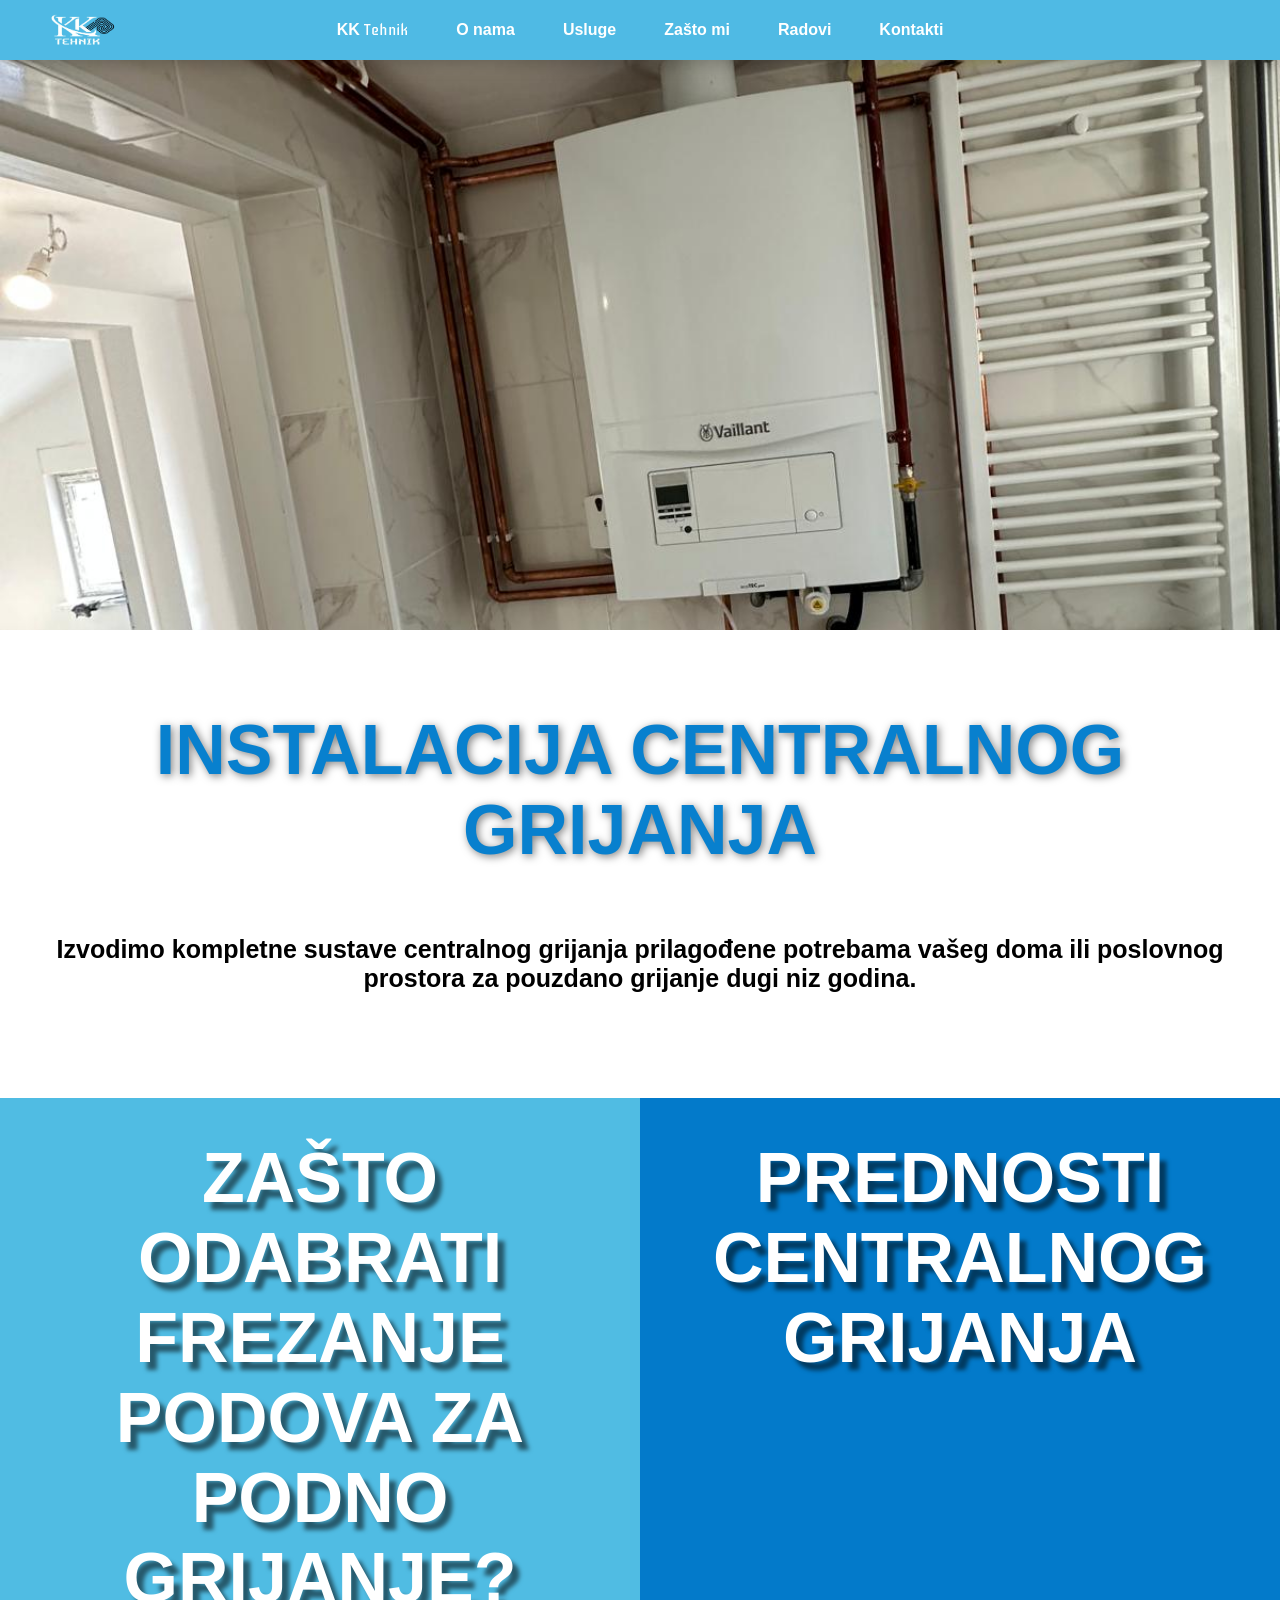
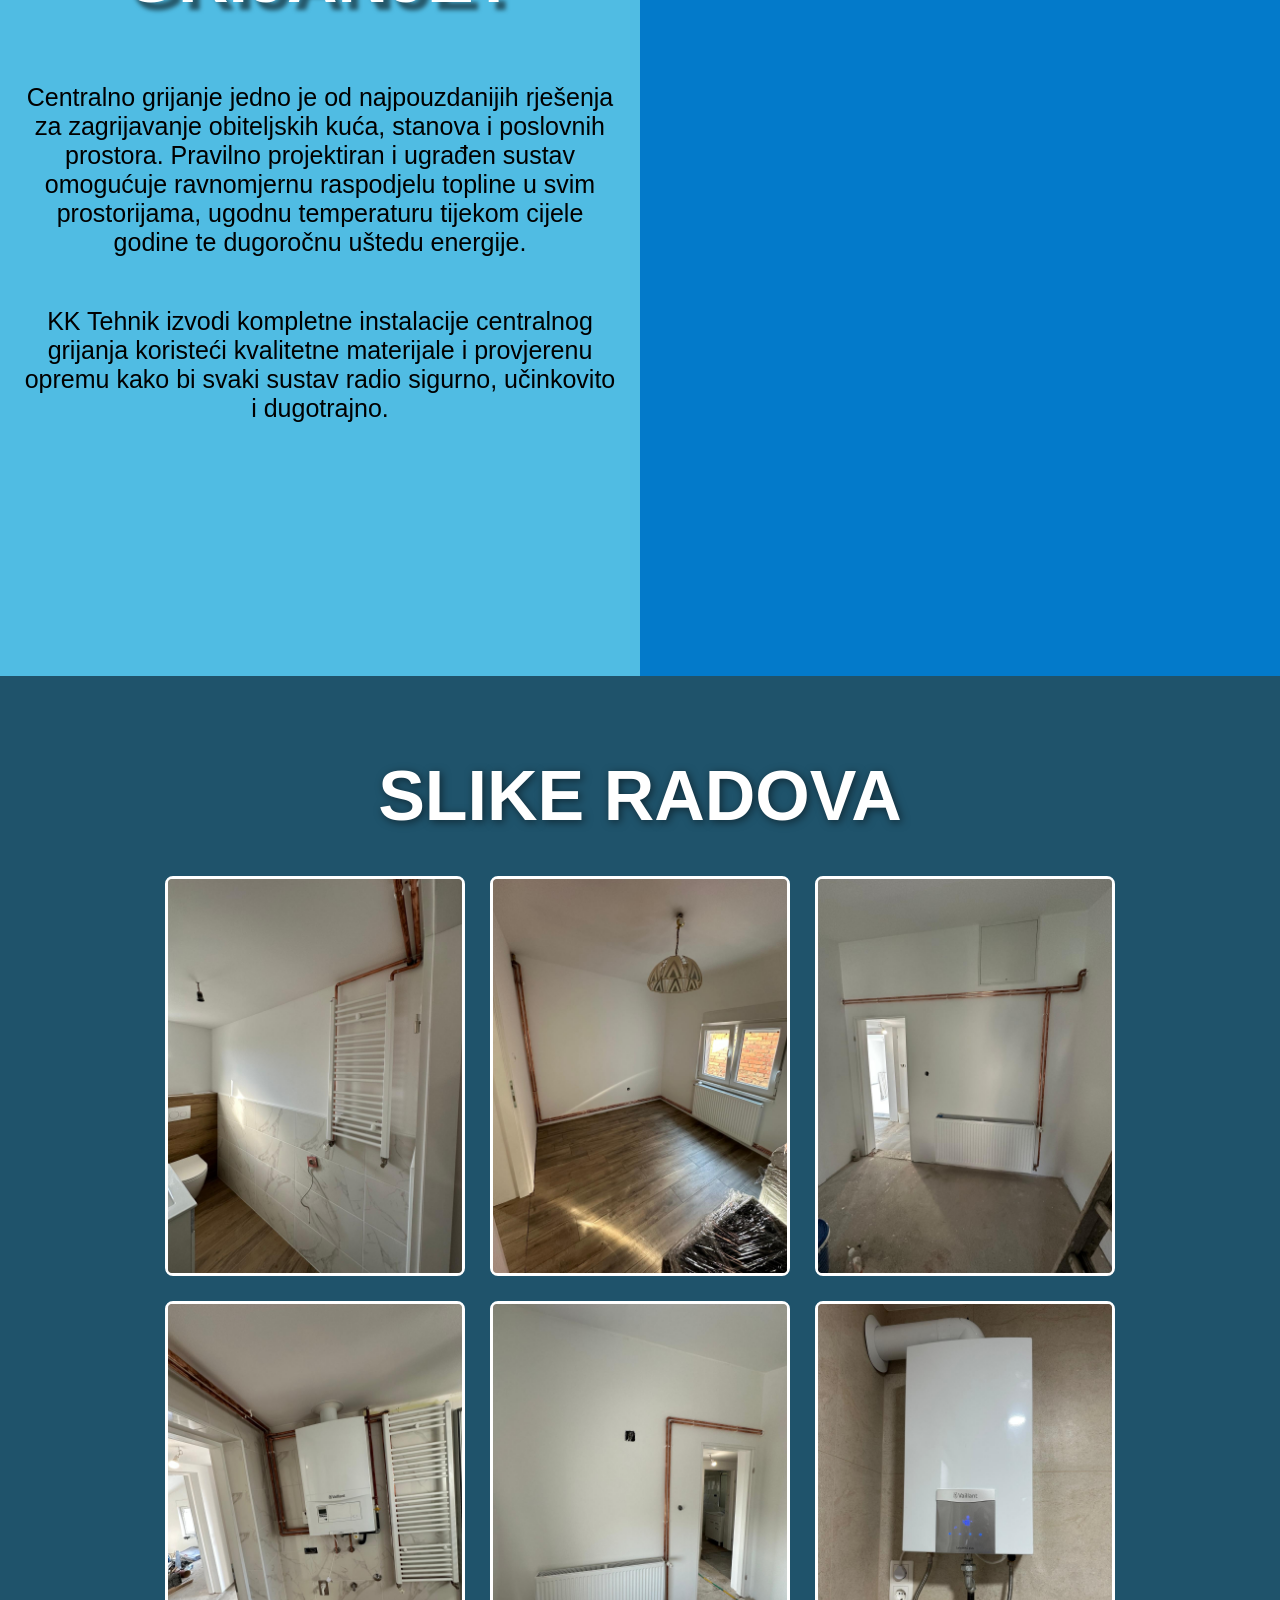
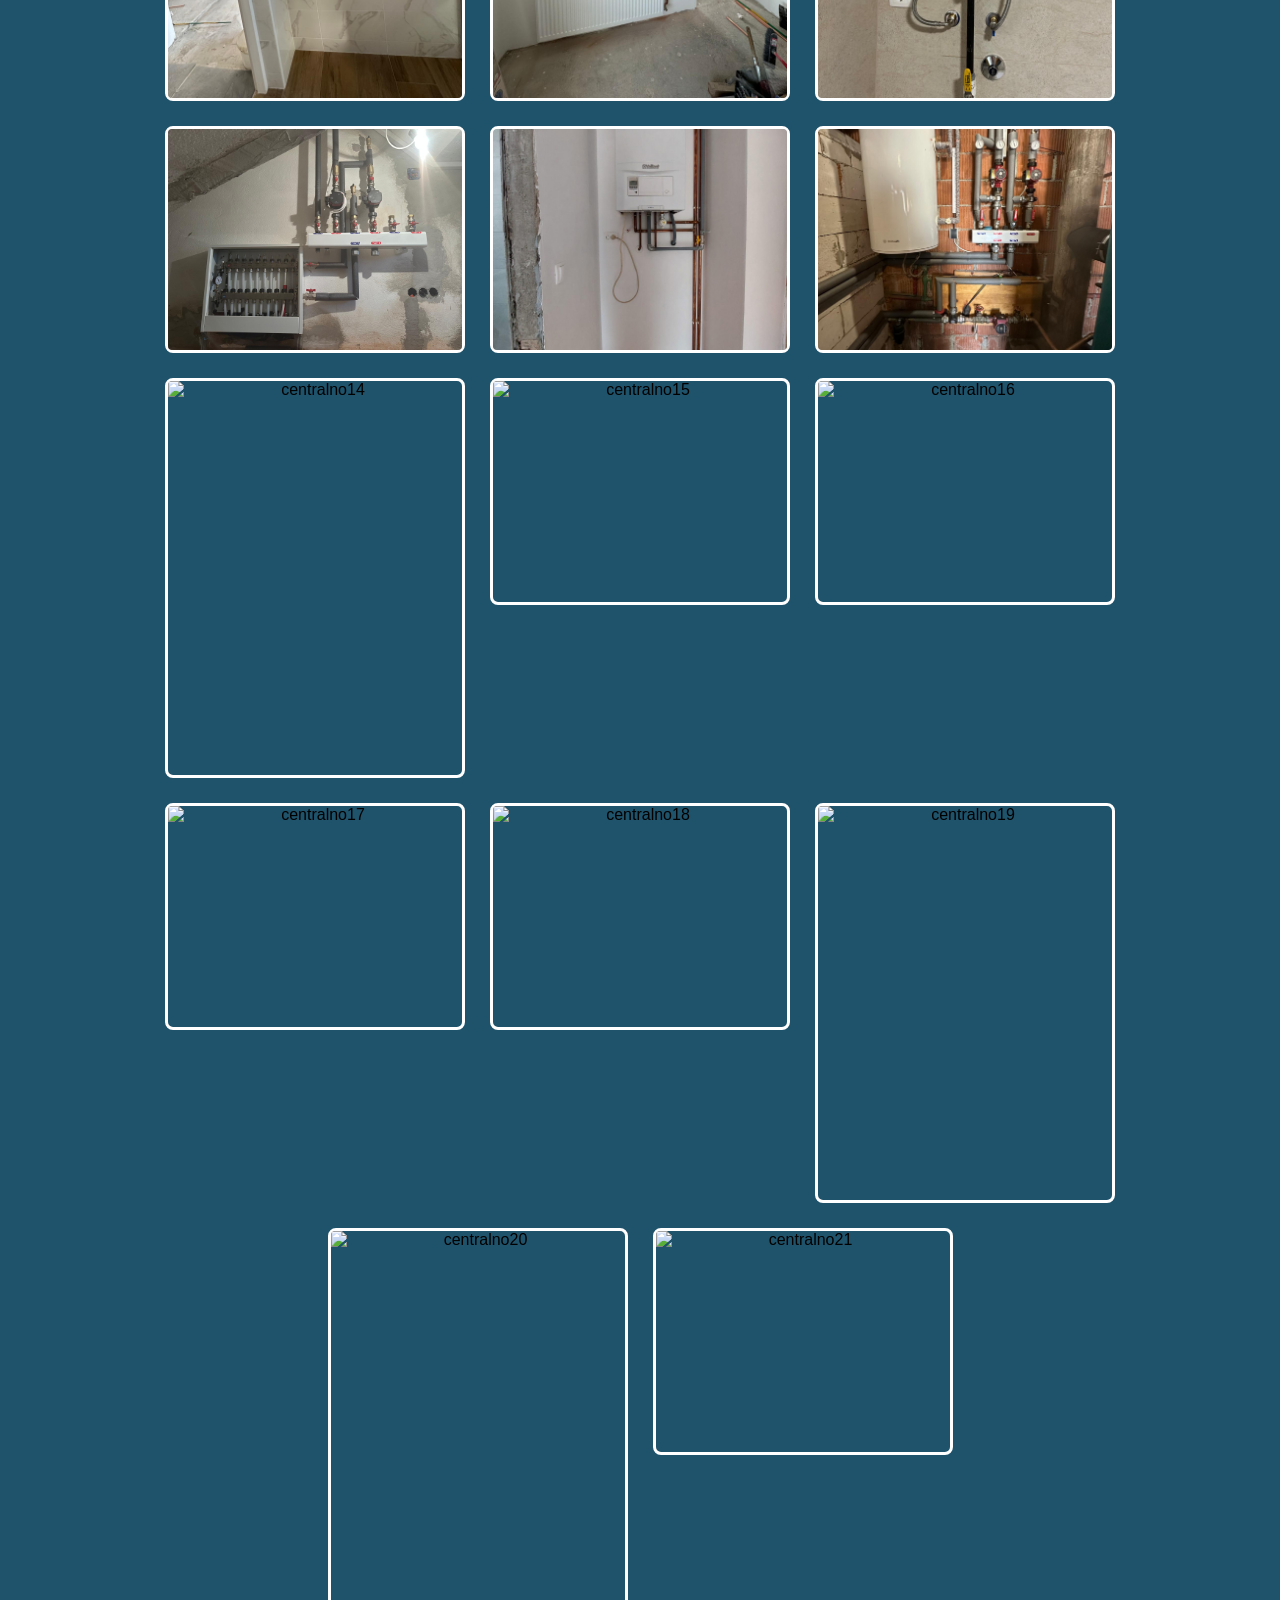
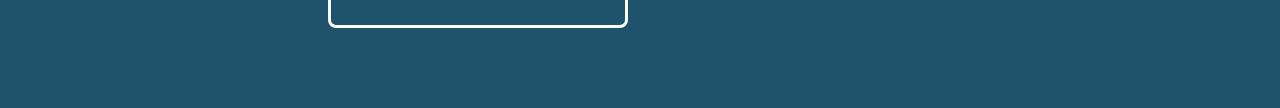
==== Usluge/centralno.html @ b7251ad8 "Update centralno.html" ====
﻿<!DOCTYPE html>
<html lang="hr">
<head>
    <meta charset="utf-8" />
    <meta name="viewport" content="width=device-width, initial-scale=1.0" />
    <title>Centralno grijanje | Instalacija sustava grijanja | KK Tehnik</title>
    <meta name="description" content="Izrada i montaža centralnog grijanja. KK Tehnik ugrađuje radijatore, cijevne razvode i kompletne sustave grijanja za kuće i poslovne prostore na području Lipovljana, Novske, Kutine, Siska, Petrinje i Zagreba.">
    <link rel="icon" type="image/png" sizes="192x192" href="../Slike/favicon.png">
    <link rel="apple-touch-icon" sizes="192x192" href="../Slike/favicon.png">
    <link href="../Style/StyleSheet.css" rel="stylesheet" />
    <link rel="stylesheet" href="https://cdnjs.cloudflare.com/ajax/libs/font-awesome/6.5.1/css/all.min.css" />
    <link rel="preconnect" href="https://fonts.googleapis.com">
    <link rel="preconnect" href="https://fonts.gstatic.com" crossorigin>
    <link href="https://fonts.googleapis.com/css2?family=Iceberg&family=Sekuya&family=Stick+No+Bills:wght@200..800&display=swap" rel="stylesheet">
</head>
<body>
    <div class="main_centralno">
        <nav class="navbar">
    <div class="nav-con">
        <img src="../Slike/KK_Tehnik_image.jpg" alt="Alternate Text" class="nav-logo" />
        <button class="nav-toggle">
            <span class="bar"></span>
            <span class="bar"></span>
            <span class="bar"></span>
        </button>
        <ul class="nav-list">
            <li><a href="../index.html">KK&nbsp;  <span class="iceberg-regular">Tehnik</span></a></li>
            <li><a href="../index.html#onama-sekcija">O nama</a></li>
            <li class="dropdown">
                <a href="../index.html#usluge-sekcija" class="dropbth">Usluge</a>
                <div class="dropdown-content">
                    <a href="../Usluge/Frezanje.html">Frezanje</a>
                    <a href="../Usluge/podno.html">Podno grijanje</a>
                    <a href="../Usluge/centralno.html">Centralno grijanje</a>
                    <a href="../Usluge/kotlovnice.html">Kotlovnice</a>
                    <a href="../Usluge/vodovod.html">Vodovodne Instalacija</a>
                    <a href="../Usluge/kupaonice.html">Adaptacije Kupaonice</a>
                    <a href="../Usluge/iskopi.html">Iskopi</a>
                    <a href="../Usluge/drenaza.html">Izrada drenaže</a>
                    <a href="../Usluge/okucnice.html">Okučnice</a>
                </div>
            </li>
            <li><a href="../index.html#odabir-sekcija">Zašto mi</a></li>
            <li><a href="../index.html#radovi-sekcija">Radovi</a></li>
            <li><a href="../index.html#kontakti-sekcija">Kontakti</a></li>
        </ul>
    </div>

</nav>
    </div>
    <div class="usluge">
        <h1 class="n1">Instalacija centralnog grijanja</h1>
        <h3 class="n2">
            Izvodimo kompletne sustave centralnog grijanja prilagođene potrebama vašeg doma ili poslovnog prostora za pouzdano grijanje dugi niz godina.
        </h3>
    </div>
    <div class="g_odabir">
    <div class="odabir" style="box-sizing: border-box; flex: 1; padding: 40px 20px; margin:0; ">
        <h2 class="n1">Zašto odabrati frezanje podova za podno grijanje?</h2>
        <p class="n2">
            Centralno grijanje jedno je od najpouzdanijih rješenja za zagrijavanje obiteljskih kuća,
            stanova i poslovnih prostora. Pravilno projektiran i ugrađen sustav omogućuje ravnomjernu
            raspodjelu topline u svim prostorijama, ugodnu temperaturu tijekom cijele godine te dugoročnu
            uštedu energije.
        </p>

        <p class="n2">
            KK Tehnik izvodi kompletne instalacije centralnog grijanja koristeći kvalitetne
            materijale i provjerenu opremu kako bi svaki sustav radio sigurno, učinkovito i dugotrajno.
        </p>
    </div>
    <div class="s-prednosti">
        <h2 class="n1">Prednosti centralnog grijanja</h2>
        <ul class="n2">
            <li>✔ Ravnomjerno zagrijavanje svih prostorija</li>
            <li>✔ Dugotrajan i pouzdan sustav grijanja</li>
            <li>✔ Manja potrošnja energije uz kvalitetnu izvedbu</li>
            <li>✔ Mogućnost spajanja na dizalicu topline, pelete, plin ili druge izvore energije</li>
            <li>✔ Jednostavno održavanje sustava</li>
            <li>✔ Kvalitetni materijali i profesionalna ugradnja</li>
            <li>✔ Prilagodba svakom objektu i potrebama korisnika</li>
        </ul>
    </div>
</div>

<div class="s-centralno">
    <h1 class="n1">Slike radova</h1>
    <div class="g_centralno">
        <div class="bs_centralno">
            <img src="../Slike/centralno/Centralno_image2.png" alt="centralno2" class="box-image" />
        </div>
        <div class="bs_centralno">
            <img src="../Slike/centralno/Centralno_image3.png" alt="centralno3" class="box-image" />
        </div>
        <div class="bs_centralno">
            <img src="../Slike/centralno/Centralno_image4.png" alt="centralno4" class="box-image" />
        </div>
        <div class="bs_centralno">
            <img src="../Slike/centralno/Centralno_image5.png" alt="centralno5" class="box-image" />
        </div>
        <div class="bs_centralno">
            <img src="../Slike/centralno/Centralno_image6.png" alt="centralno6" class="box-image" />
        </div>
        <div class="bs_centralno">
            <img src="../Slike/centralno/Centralno_image10.png" alt="centralno10" class="box-image" />
        </div>
        <div class="bs_centralno" style="height:227px;">
            <img src="../Slike/centralno/Centralno_image11.png" alt="centralno11" class="box-image" />
        </div>
        <div class="bs_centralno" style="height:227px;">
            <img src="../Slike/centralno/Centralno_image12.png" alt="centralno12" class="box-image" />
        </div>
        <div class="bs_centralno" style="height:227px;">
            <img src="../Slike/centralno/Centralno_image13.png" alt="centralno13" class="box-image" />
        </div>
        <div class="bs_centralno">
            <img src="../Slike/centralno/Centralno_image14.png" alt="centralno14" class="box-image" />
        </div>
        <div class="bs_centralno" style="height:227px;">
            <img src="../Slike/centralno/Centralno_image15.png" alt="centralno15" class="box-image" />
        </div>
        <div class="bs_centralno" style="height:227px;">
            <img src="../Slike/centralno/Centralno_image16.png" alt="centralno16" class="box-image" />
        </div>
        <div class="bs_centralno" style="height:227px;">
            <img src="../Slike/centralno/Centralno_image17.png" alt="centralno17" class="box-image" />
        </div>
        <div class="bs_centralno" style="height:227px;">
            <img src="../Slike/centralno/Centralno_image18.png" alt="centralno18" class="box-image" />
        </div>
        <div class="bs_centralno">
            <img src="../Slike/centralno/Centralno_image19.png" alt="centralno19" class="box-image" />
        </div>
        <div class="bs_centralno">
            <img src="../Slike/centralno/Centralno_image20.png" alt="centralno20" class="box-image" />
        </div>
        <div class="bs_centralno" style="height:227px;">
            <img src="../Slike/centralno/Centralno_image21.png" alt="centralno21" class="box-image" />
        </div>
    </div>
</div>
    <script src="../Java/Script1.js"></script>
</body>
</html>
---- Style/StyleSheet.css ----
﻿/* ==========================================================================
   1. Osnovni Reseti i Globalni Stilovi
   ========================================================================== */
body {
    margin: 0;
    padding: 0;
    max-width:100%;
    font-family: sans-serif; /* Osnovni font za tekstove */
    overflow-x:hidden;
}
html {
    scroll-behavior: smooth; /* Omogućuje glatko i elegantno klizanje do sekcije */
}
*, *::before, *::after {
    box-sizing: border-box;
}
html, body {
    max-width: 100%;
    overflow-x: hidden;
    width: 100%;
}

/* Tipografija */
.iceberg-regular {
    font-family: "Iceberg", sans-serif;
    font-weight: 400;
    font-style: normal;
}

h1 {
    font-size: 90px;
    font-weight: 700;
    color: #ffffff;
    text-align: center;
    margin: 0 0 20px 0;
    text-shadow: 2px 2px 8px rgba(0, 0, 0, 0.5);
}
.icon {
    width: 70px; /* Postavi idealnu širinu ikone */
    height: 70px; /* Postavi idealnu visinu ikone */
    object-fit: contain; /* Osigurava da se slika ne izobliči ako nije savršen kvadrat */
    margin-bottom: 15px; /* Razmak između tvoje ikone i naslova ispod nje */
    display: block; /* Omogućuje lakše centriranje */
    margin-left: auto; /* Centriranje unutar kartice */
    margin-right: auto; /* Centriranje unutar kartice */
    /* Ako želiš da ikona blago reagira kad korisnik prijeđe mišem preko kartice */
    transition: transform 0.3s ease;
}

/* Primjer efekta na hover: ikona se lagano poveća */
.b-usluga:hover .icon {
    transform: scale(1.1);
}
/* ==========================================================================
   2. Main Hero Sekcija (Pozadina i Animacija)
   ========================================================================== */
.main,.main_frezanje, .main_podno, .main_centralno, .main_kotlovnica, .main_vodovod, .main_kupaonica, .main_iskopi, .main_drenaza, .main_okucnica {
    min-height: 100vh;
    background-repeat: no-repeat;
    background-size: cover;
    background-position: center;
    background-attachment: fixed;
    background-image:url(../Slike/main.jpg);
    display: flex;
}

/* ==========================================================================
   3. Navigacija i Sadržaj u Hero Sekciji
   ========================================================================== */

.navbar {
    position: fixed; /* Drži nav fiksiran na ekranu pri skrolanju */
    display:flex;
    align-content:center;
    justify-content:center;
    height:60px;
    top: 0; /* Lijepi ga skroz za vrh */
    left: 0; /* Lijepi ga skroz za lijevu marginu */
    width: 100%; /* Rasteže ga preko cijele širine ekrana */
    z-index: 1000; /* Osigurava da je nav uvijek iznad ostalog sadržaja */
    background-color: #4fbae4; /* Boja pozadine se seli ovdje za "full-width" efekt */
    box-shadow: 0px 5px 15px rgba(0, 0, 0, 0.2); /* Sjena na dnu nav-a */
}
.nav-con {
    display: flex;
    align-items: center;
    justify-content: center; /* Sada savršeno centrira listu linkova */
    position: relative; /* Omogućuje da logo i hamburger gumb budu fiksirani sa strane */
    width: 100%;
    padding: 5px;
    max-width: 1600px;
}
.nav-list {
    list-style-type: none;
    margin: 0;
    padding: 0;
    display: flex;
    align-items: center;
    justify-content: center; /* Osigurava da linkovi budu u sredini svog prostora */
}
.nav-logo {
    position: absolute; /* Izvlači logo iz toka kako ne bi pomicao sredinu */
    left: 20px; /* Fiksira ga uz lijevi rub (možeš prilagoditi broj) */
    height: 50px;
    width: 120px;
}
.nav-list li a, .dropbtn{
        display: flex;
        align-items: center;
        justify-content: center;
        color: #ffffff;
        text-align:center;
        text-decoration: none;
        font-weight: bold;
        padding: 15px 24px; /* Malo povećan padding za bolji izgled */
        transition: background-color 0.3s ease, color 0.3s ease;
}
.nav-toggle {
    display: none;
    background: transparent;
    padding: 10px;
    border: none;
    cursor: pointer;
    position: absolute; /* Drži gumb fiksiran */
    right: 20px; /* Gura ga uz desni rub */
}
.bar{
    display:block;
    width:25px;
    height:3px;
    margin:5px auto;
    background:white;
    transition:all 0.3s ease-in-out;
}
@media(max-width:880px){
    .navbar{
        backdrop-filter:none;
    }
    .nav-con .nav-list {
        display: none;
        flex-direction: column;
        align-items: flex-start; /* Poravnava linkove ulijevo unutar mobilnog menija */
        justify-content: flex-start; /* OVO JE KLJUČNO: Gura linkove na vrh menija umjesto na sredinu! */
        gap: 1.7rem !important;
        position: absolute;
        height: 100vh;
        width: 250px;
        top: 0;
        right: 0;
        padding: 5rem 1.5rem; /* Ovaj gornji padding od 5rem osigurava da linkovi ne prekriju "X" gumb */
        box-shadow: 0 10px 10px rgba(0,0,0,0.5);
        backdrop-filter: blur(10px);
        background-color: transparent; /* Opcionalno: možeš dodati boju pozadine ako je na mobitelu prozirno */
    }
    .nav-con .nav-list.active {
        display:flex;
    }
    .nav-toggle{
        display:block;
        z-index:999;
    }
    .nav-toggle.active .bar:nth-child(2){
        opacity:0;
    }
    .nav-toggle.active .bar:nth-child(1) {
        transform: translateY(8px) rotate(45deg);
    }
    .nav-toggle.active .bar:nth-child(3) {
        transform: translateY(-8px) rotate(-45deg);
    }
    .nav-con .nav-list li a {
        color: black;
    }
}
@media(max-width:480px){
    .nav-con{
        padding:0 1rem;
    }
    .nav-logo{
        font-size:1.7rem;
    }
    .nav-con .nav-list li a {
        font-size: 1.2rem;
        padding: 3px 15px;
        color: black;
    }
}
.dropdown-content {
    display: none;
    position: absolute;
    background-color: #122e3d;
    min-width: 160px;
    box-shadow: 0px 8px 16px 0px rgba(0,0,0,0.2);
    z-index: 1;
}

.dropdown-content a {
    color: black;
    padding: 12px 16px;
    text-decoration: none;
    display: block;
    text-align: left;
}

.dropdown-content a:hover {
    background-color: #f1f1f1;
}

.dropdown:hover .dropdown-content {
    display: block;
}
.nav-list li a:hover, .dropdown:hover .dropbtn{
    background-color: #f0ffff;
    color: #000000;
    border-radius: 5px; /* Smanjen radius da ljepše sjeda u gumb */
}
/* ==========================================================================
   2. Sekcija o nama
   ========================================================================== */
.onama {
    padding: 80px 20px;
    background-color: #0078c9;
    display: flex;
    flex-direction: column;
    align-items: center;
    scroll-margin-top: 40px;
}

    .onama .n1 {
        color: white;
        text-shadow: 7px 8px 4px rgba(0,0,0,0.53);
        margin-bottom: 40px;
    }

.m-onama {
    display: flex;
    justify-content: center;
    flex-wrap: wrap;
    gap: 30px; /* Malo povećan razmak između lijeve i desne strane */
    width: 100%;
    max-width: 1500px;
    align-items: flex-start; /* Poravnava vrh slike i vrh tekstova */
}

/* LIJEVA STRANA - SLIKA */
.bm-onama {
    border: 3px solid #ecffff;
    padding: 30px 20px;
    position: relative;
    width: 100%;
    max-width: 450px; /* Malo povećana da drži balans s tekstom */
    height: 600px; /* Povećana visina da prati dužinu desnog teksta */
    box-sizing: border-box;
    text-align: center;
    border-radius: 8px;
    background-size: contain;
    background-repeat: no-repeat;
    background-position: center;
    background-image: url("../Slike/rad6/rad6_image1.jpg");
    opacity: 0;
    transform: translate(-100px, 0);
    /* KLJUČNA PROMJENA: Razdvajamo tranzicije. 
       Primijeti da box-shadow i border-color nemaju nikakav delay na kraju, pa hover reagira odmah! */
    transition: opacity 0.6s ease-out, transform 0.4s ease-out, box-shadow 0.3s ease, border-color 0.3s ease;
}
.bm-onama.prikazi {
    opacity: 1;
    transform: translate(0, 0);
}

/* DESNA STRANA - KONTEJNER ZA KARTICE */
.desno-onama {
    display: flex;
    flex-direction: column; /* SLAŽE KARTICE JEDNU ISPOD DRUGE */
   
    gap: 20px; /* Razmak između pojedinih tekstualnih kartica */
    width: 100%;
    max-width: 650px; /* Optimalna širina za čitanje teksta */
}

/* TEKSTUALNE KARTICE */
.b-onama {
    border: 3px solid black;
    padding: 25px 30px;
    position: relative;
    width: 100%; /* Zauzima punu širinu desnog kontejnera (.desno-onama) */
    box-sizing: border-box;
    text-align: left; /* Lijevo poravnanje teksta izgleda puno urednije za duže odlomke */
    border-radius: 15px 0px 15px 15px;
    background-color: #ffffff;
    box-shadow: 0 4px 10px rgba(0,0,0,0.1);
    opacity: 0;
    transform: translate(100px, 0);
    /* KLJUČNA PROMJENA: Razdvajamo tranzicije. 
       Primijeti da box-shadow i border-color nemaju nikakav delay na kraju, pa hover reagira odmah! */
    transition: opacity 0.6s ease-out, transform 0.4s ease-out, box-shadow 0.3s ease, border-color 0.3s ease;
}
.b-onama.prikazi {
    opacity: 1;
    transform: translate(0, 0);
}
.b-onama:nth-child(2) {
    transition-delay: 0.1s, 0.1s, 0s, 0s;
}

.b-onama:nth-child(3) {
    transition-delay: 0.2s, 0.2s, 0s, 0s;
}

.b-onama:nth-child(4) {
    transition-delay: 0.3s, 0.3s, 0s, 0s;
}
    .b-onama h3 {
        margin: 0 0 10px 0;
        font-size: 18px;
        font-weight: 600;
        color: #001129;
    }

    .b-onama p {
        margin: 0;
        font-size: 15px; /* Blago povećano radi lakšeg čitanja na plavoj pozadini */
        line-height: 1.6;
        color: #444445;
    }

/* PRILAGODBA ZA MOBITELE - slika ide na vrh, tekstovi ispod, širine se prilagođavaju */
@media (max-width: 992px) {
    .bm-onama {
        height: 400px; /* Na manjim ekranima slika ne mora biti previsoka */
    }

    .b-onama {
        border-radius: 12px; /* Jednostavniji rubovi na mobitelu */
        padding: 20px;
    }
}
/* ==========================================================================
   3. Sekcija Usluga (Popravljeno i Centrirano)
   ========================================================================== */
.usluge {
    padding: 80px 20px;
    background-color: #ffffff;
    display: flex;
    flex-direction: column;
    align-items: center;
    scroll-margin-top: 40px;
}

.n1 {
    color: #0880ce;
    font-size: 70px;
    text-align: center;
    text-transform: uppercase;
    margin-top: 0;
    margin-bottom: 40px;
}

.m-usluge {
    display: flex;
    justify-content: center;
    flex-wrap: wrap;
    gap: 25px;
    width: 100%;
    max-width: 1200px;
}
    .m-usluge a{
        text-decoration:none;
    }

    .b-usluga {
        border: 1px solid #e0e0e0;
        padding: 30px 20px;
        position: relative;
        width: 100%;
        max-width: 300px;
        box-sizing: border-box;
        text-align: center;
        border-radius: 8px;
        background-color: #ffffff;
        box-shadow: 0 4px 6px rgba(0, 0, 0, 0.05);
        /* Početno stanje */
        opacity: 0;
        transform: translate(-100px, 0);
        /* KLJUČNA PROMJENA: Razdvajamo tranzicije. 
       Primijeti da box-shadow i border-color nemaju nikakav delay na kraju, pa hover reagira odmah! */
        transition: opacity 0.6s ease-out, transform 0.4s ease-out, box-shadow 0.3s ease, border-color 0.3s ease;
    }

    /* Krajnje stanje dolaska */
    .b-usluga.prikazi {
        opacity: 1;
        transform: translate(0, 0);
    }

    /* Zakašnjenje koje se primjenjuje samo na prve dvije tranzicije (opacity i transform) */
    .b-usluga:nth-child(2) {
        transition-delay: 0.1s, 0.1s, 0s, 0s;
    }

    .b-usluga:nth-child(3) {
        transition-delay: 0.2s, 0.2s, 0s, 0s;
    }

    .b-usluga:nth-child(4) {
        transition-delay: 0.3s, 0.3s, 0s, 0s;
    }

    .b-usluga:nth-child(5) {
        transition-delay: 0.4s, 0.4s, 0s, 0s;
    }

    .b-usluga:nth-child(6) {
        transition-delay: 0.5s, 0.5s, 0s, 0s;
    }

    .b-usluga:nth-child(7) {
        transition-delay: 0.6s, 0.6s, 0s, 0s;
    }

    .b-usluga:nth-child(8) {
        transition-delay: 0.7s, 0.7s, 0s, 0s;
    }
    .b-usluga:nth-child(9) {
        transition-delay: 0.8s, 0.8s, 0s, 0s;
    }
    /* Makni ono staro pravilo s :not(.prikazi) i !important jer nam više ne treba! */

    /* Efekt kada se mišem prijeđe preko kartice (Sada radi bez ikakvog kašnjenja) */

    .b-usluga.prikazi:hover {
        transform: translate(0, -5px);
        box-shadow: 0 10px 20px rgba(0, 0, 0, 0.1);
        transition-delay:-0.2s;
        border-color: #0880ce;
    }
.a1{
    border-radius:20px;
    color:white;
    background-color:#4e47ff;
    border:1px solid black;
    width:120px;
    height:30px;
    font-size:17px;
    padding:5px 10px;;
    text-decoration:none;
}
.usluga-ikona {
    font-size: 45px;
    color: #0880ce;
    margin-bottom: 15px;
    display: inline-block;
    transition: color 0.3s ease, transform 0.3s ease;
}
        .b-usluga.prikazi:hover .usluga-ikona {
            transform: scale(1.1);
        }
    .b-usluga h3 {
        margin: 0 0 10px 0;
        font-size: 18px;
        font-weight: 600;
        color: #001129;
    }
    .b-usluga p {
        margin: 0;
        font-size: 14px; /* Malo smanjen font opisa radi bolje čitljivosti i balansa kartice */
        line-height: 1.5; /* Profesionalni prored za lakše čitanje */
        color: #555555;
    }
/* ==========================================================================
   4. Sekcija odabir 
   ========================================================================== */
.odabir {
    padding: 80px 20px;
    background-color: #50bce3;
    display: flex;
    flex-direction: column;
    align-items: center;
    scroll-margin-top: 40px;
}
    .odabir .n1 {
        color: white;
        text-shadow: 7px 8px 4px rgba(0,0,0,0.53);
    }
.m-odabir {
    display: flex;
    justify-content: center;
    flex-wrap: wrap;
    gap: 25px;
    width: 100%;
    max-width: 1500px;
}

.b-odabir {
    border: 1px solid #e0e0e0;
    padding: 30px 20px;
    position: relative;
    width: 100%;
    max-width: 250px;
    box-sizing: border-box;
    text-align: center;
    border-radius: 15px;
    background-color: #ffffff;
    /* Početno stanje - Skriveno i gurnuto 100px prema DOLJE */
    opacity: 0;
    transform: translate(0, 100px);
    /* Tranzicije za dolazak i hover efekte bez kašnjenja na sjenama */
    transition: opacity 0.6s ease-out, transform 0.4s ease-out, box-shadow 0.3s ease 0s, border-color 0.3s ease 0s;
}

    /* Krajnje stanje dolaska - Vraća se na svoju točnu poziciju (0, 0) */
    .b-odabir.prikazi {
        opacity: 1;
        transform: translate(0, 0);
    }

    /* Zakašnjenje (Stagger) - Radi efekt "jedna po jedna" (Val odozdo) */
    .b-odabir:nth-child(2) {
        transition-delay: 0.1s, 0.1s, 0s, 0s;
    }

    .b-odabir:nth-child(3) {
        transition-delay: 0.2s, 0.2s, 0s, 0s;
    }

    .b-odabir:nth-child(4) {
        transition-delay: 0.3s, 0.3s, 0s, 0s;
    }

    .b-odabir:nth-child(5) {
        transition-delay: 0.4s, 0.4s, 0s, 0s;
    }
.b-odabir h3 {
    margin: 0 0 10px 0;
    font-size: 18px;
    font-weight: 600;
    color: #001129;
}

.b-odabir p {
    margin: 0;
    font-size: 14px; /* Malo smanjen font opisa radi bolje čitljivosti i balansa kartice */
    line-height: 1.5; /* Profesionalni prored za lakše čitanje */
    color: #555555;
}
/* ==========================================================================
   ++. Sekcija mijesta
   ========================================================================== */
.podrucje-rada {
    width: 100%;
    padding: 70px 20px;
    background: #f8f8f8;
}

.m-podrucje {
    width: 90%;
    max-width: 1100px;
    margin: auto;
    text-align: center;
}

    .m-podrucje p {
        font-size: 1.1rem;
        line-height: 1.8;
        color: #444;
    }

.gradovi {
    margin-top: 30px;
    font-size: 1.15rem;
    font-weight: 600;
    color: #0b6fb8;
    line-height: 1.8;
}

/* ==========================================================================
   5. Sekcija Radovi 
   ========================================================================== */
.radovi {
    padding: 80px 20px;
    background-color: #1f536b;
    display: flex;
    flex-direction: column;
    align-items: center;
    scroll-margin-top: 40px;
}

    .radovi .n1 {
        color: white;
        text-shadow: 7px 8px 4px rgba(0,0,0,0.53);
    }

.m-radovi {
    display: flex;
    justify-content: center;
    flex-wrap: wrap;
    gap: 25px;
    width: 100%;
    max-width: 1500px;
    /* KLJUČNA PROMJENA: Centrira elemente unutar istog reda okomito (vertikalno)! */
    align-items: center;
}

.b-v-radovi, .b-v-radovi2, .b-v-radovi3, .b-v-radovi4, .b-v-radovi5, .b-v-radovi6 {
    border: 3px solid #ecffff;
    padding: 30px 20px;
    position: relative;
    width: 100%;
    max-width: 500px;
    height: 500px;
    box-sizing: border-box;
    text-align: center;
    border-radius: 8px;
    /* NOVE LINIJE ZA KONTROLU SLIKE: */
    background-size: cover; /* Rasteže sliku preko cijelog boxa bez izobličenja */
    background-repeat: no-repeat;
    background-position: center; /* Fokusira središnji (najvažniji) dio slike */
}
.b-v-radovi{
animation: changeimage1 15s infinite ease-in-out;
}
    
    @keyframes changeimage1 {
        0%, 12% {
        background-image: url("../Slike/rad1/rad_image1.jpg");
    }

    13%, 25% {
        background-image: url("../Slike/rad1/rad_image2.jpg");
    }

    26%, 38% {
        background-image: url("../Slike/rad1/rad_image3.jpg");
    }

    39%, 51% {
        background-image: url("../Slike/rad1/rad_image4.jpg");
    }

    52%, 64% {
        background-image: url("../Slike/rad1/rad_image5.jpg");
    }
    65%, 77% {
        background-image: url("../Slike/rad1/rad_image6.jpg");
    }

    78%, 90% {
        background-image: url("../Slike/rad1/rad_image7.jpg");
    }

    91%, 100% {
        background-image: url("../Slike/rad1/rad_image8.jpg");
    }
}
.b-v-radovi2{
    animation: changeimage2 10s infinite ease-in-out;
}
@keyframes changeimage2 {
    0%, 12% {
        background-image: url("../Slike/rad2/rad2_image1.jpg");
    }

    13%, 25% {
        background-image: url("../Slike/rad2/rad2_image2.jpg");
    }

    26%, 38% {
        background-image: url("../Slike/rad2/rad2_image3.jpg");
    }

    39%, 51% {
        background-image: url("../Slike/rad2/rad2_image4.jpg");
    }

    52%, 64% {
        background-image: url("../Slike/rad2/rad2_image5.jpg");
    }

    65%, 77% {
        background-image: url("../Slike/rad2/rad2_image6.jpg");
    }

    78%, 90% {
        background-image: url("../Slike/rad2/rad2_image7.jpg");
    }

    91%, 100% {
        background-image: url("../Slike/rad2/rad2_image8.jpg");
    }
}
.b-v-radovi3 {
    animation: changeimage3 10s infinite ease-in-out;
}

@keyframes changeimage3 {
    0%, 12% {
        background-image: url("../Slike/rad3/rad3_image1.jpg");
    }

    13%, 25% {
        background-image: url("../Slike/rad3/rad3_image2.jpg");
    }

    26%, 38% {
        background-image: url("../Slike/rad3/rad3_image3.jpg");
    }

    39%, 51% {
        background-image: url("../Slike/rad3/rad3_image4.jpg");
    }

    52%, 64% {
        background-image: url("../Slike/rad3/rad3_image5.jpg");
    }

    65%, 77% {
        background-image: url("../Slike/rad3/rad3_image6.jpg");
    }

    78%, 90% {
        background-image: url("../Slike/rad3/rad3_image7.jpg");
    }

    91%, 100% {
        background-image: url("../Slike/rad3/rad3_image8.jpg");
    }
}
.b-v-radovi4 {
    animation: changeimage4 10s infinite ease-in-out;
}

@keyframes changeimage4 {
    0%, 10% {
        background-image: url("../Slike/rad4/rad4_image1.jpg");
    }

    11%, 20% {
        background-image: url("../Slike/rad4/rad4_image2.jpg");
    }

    21%, 30% {
        background-image: url("../Slike/rad4/rad4_image3.jpg");
    }

    31%, 40% {
        background-image: url("../Slike/rad4/rad4_image4.jpg");
    }

    41%, 50% {
        background-image: url("../Slike/rad4/rad4_image5.jpg");
    }

    51%, 60% {
        background-image: url("../Slike/rad4/rad4_image6.jpg");
    }

    61%, 70% {
        background-image: url("../Slike/rad4/rad4_image7.jpg");
    }

    71%, 80% {
        background-image: url("../Slike/rad4/rad4_image8.jpg");
    }

    81%, 90% {
        background-image: url("../Slike/rad4/rad4_image9.jpg");
    }

    91%, 100% {
        background-image: url("../Slike/rad4/rad4_image10.jpg");
    }
}
.b-v-radovi5 {
    animation: changeimage5 10s infinite ease-in-out;
}

@keyframes changeimage5 {
    0%, 12% {
        background-image: url("../Slike/rad5/rad5_image1.jpg");
    }

    13%, 25% {
        background-image: url("../Slike/rad5/rad5_image2.jpg");
    }

    26%, 38% {
        background-image: url("../Slike/rad5/rad5_image3.jpg");
    }

    39%, 51% {
        background-image: url("../Slike/rad5/rad5_image4.jpg");
    }

    52%, 64% {
        background-image: url("../Slike/rad5/rad5_image5.jpg");
    }

    65%, 77% {
        background-image: url("../Slike/rad5/rad5_image6.jpg");
    }

    78%, 90% {
        background-image: url("../Slike/rad5/rad5_image7.jpg");
    }

    91%, 100% {
        background-image: url("../Slike/rad5/rad5_image8.jpg");
    }
}
.b-radovi {
    border: 1px solid #e0e0e0;
    padding: 30px 20px;
    position: relative;
    box-sizing: border-box;
    text-align: center;
    border-radius: 8px;
    background-color: #ffffff;
    /* POPRAVAK ŠIRINE: Sada kartica zauzima točno pola reda, baš kao i slike */
    width: calc(50% - 12.5px);
    max-width: 580px;
    /* Makni 'height: 500px' (ako ga ima) kako bi se visina prilagodila samom tekstu */
}

.b-v-radovi6{
    animation:changeimage6 10s infinite ease-in-out;
}
@keyframes changeimage6{
    0%, 20% {
        background-image: url("../Slike/rad6/rad6_image1.jpg");
    }

    21%, 40% {
        background-image: url("../Slike/rad6/rad6_image2.jpg");
    }

    41%, 60% {
        background-image: url("../Slike/rad6/rad6_image3.jpg");
    }

    61%, 80% {
        background-image: url("../Slike/rad6/rad6_image4.jpg");
    }

    81%, 100% {
        background-image: url("../Slike/rad6/rad6_image5.jpg");
    }

}

    .b-radovi h3 {
        margin: 0 0 10px 0;
        font-size: 18px;
        font-weight: 600;
        color: #001129;
    }

/* ==========================================================================
   6. Sekcija Kontakti
   ========================================================================== */
.kontakti {
    padding: 80px 20px;
    background-color: #037aca;
    display: flex;
    flex-direction: column;
    align-items: center;
    scroll-margin-top: 40px;
}
    .kontakti .n1 {
        color: white;
        text-shadow: 7px 8px 4px rgba(0,0,0,0.53);
        margin-top: 0;
        margin-bottom: 40px;
    }

.m-kontakti {
    display: flex;
    justify-content: center;
    flex-wrap: wrap;
    gap: 25px;
    width: 100%;
    max-width: 1500px;
    align-items: stretch; /* Prisiljava sve tri kartice da budu potpuno jednake visine */
}

.b-kontakti {
    border: 1px solid #e0e0e0;
    padding: 30px 20px;
    position: relative;
    width: 100%;
    max-width: 400px; /* Malo povećano radi boljeg prostora za radno vrijeme i kartu */
    box-sizing: border-box;
    text-align: center;
    border-radius: 8px;
    background-color: #ffffff;
    box-shadow: 0 4px 6px rgba(0, 0, 0, 0.05);
    display: flex;
    flex-direction: column;
    align-items: center;
}

    .b-kontakti h3 {
        margin: 0 0 15px 0;
        font-size: 20px;
        font-weight: 600;
        color: #001129;
    }

.kontakt-red {
    display: flex;
    align-items: center; /* Centrira ikonu i tekst vertikalno u istoj liniji */
    gap: 20px; /* Razmak između ikone i teksta (prilagodi po želji) */
    margin-bottom: 12px; /* Razmak između različitih kontakata */
}

    /* Mičemo zadane margine s p tagova unutar našeg reda kako ne bi gurale tekst */
    .kontakt-red p {
        margin: 0;
    }

/* Stiliziranje telefonskog broja/linka */
.kontakt-link {
    color: #037aca;
    font-size: 25px;
    font-weight: 700;
    transition: color 0.3s ease;
}

    .kontakt-link:hover {
        color: #143a51;
    }

/* Uredno poravnanje radnog vremena s lijeva na desno */
.radno-vrijeme {
    width: 100%;
    text-align: left;
}

    .radno-vrijeme p {
        margin: 6px 0;
        font-size: 14px;
        color: #555555;
        display: flex;
        justify-content: space-between; /* Razdvaja dane i sate na rubove kartice */
    }

    .radno-vrijeme span {
        font-weight: 600;
        color: #001129;
    }

/* Okvir za Google kartu da sjedne glatko u dizajn */
.b-kontakti iframe {
    border-radius: 6px;
    margin-top: auto; /* Gura kartu na samo dno kartice radi simetrije */
}
.b-gumb-drustvene {
    display: flex;
    align-items: center;
    justify-content: center;
    gap: 15px; /* Razmak između ikone i teksta */
    padding: 20px;
    width: calc(50% - 12.5px); /* Zauzimaju točno pola reda (dva gumba u redu) */
    max-width: 400px; /* Savršeno se poravnava s proporcijama gornjeg reda */
    box-sizing: border-box;
    border-radius: 30px;
    background-color: #ffffff;
    border: 2px solid #ffffff;
    text-decoration: none;
    font-size: 18px;
    font-weight: 600;
    box-shadow: 0 4px 6px rgba(0, 0, 0, 0.05);
    transition: all 0.3s ease;
    cursor: pointer;
}

    /* Stilovi za ikone unutar gumba */
    .b-gumb-drustvene i {
        font-size: 28px;
        transition: transform 0.3s ease;
    }

/* Posebne boje i hover efekti za pojedini brend */
.fb-boja {
    color: #1877F2; /* Facebook plava */
}

    .fb-boja:hover {
        background-color: #1877F2;
        color: #ffffff;
        border-color: #1877F2;
        box-shadow: 0 8px 15px rgba(24, 119, 242, 0.3);
    }

.ig-boja {
    color: #E1306C; /* Instagram ružičasta/crvena */
}

    .ig-boja:hover {
        background-color: #E1306C;
        color: #ffffff;
        border-color: #E1306C;
        box-shadow: 0 8px 15px rgba(225, 48, 108, 0.3);
    }

/* Efekt skakanja ikone kada se prijeđe mišem preko gumba */
.b-gumb-drustvene:hover i {
    transform: scale(1.15) rotate(-5deg);
}

/* Prilagodba za mobitele - na uskim ekranima gumbi idu jedan ispod drugog na 100% širine */
@media (max-width: 768px) {
    .b-gumb-drustvene {
        width: 100%;
        max-width: 350px; /* Prati širinu gornjih kontakt boxeva na mobitelu */
    }
}
/* ==========================================================================
   6. Sekcija frezanje
   ========================================================================== */
.main_frezanje {
    background-image: url("../Slike/Frezanje/Frezanje_image.png");
    min-height:70vh;
    background-position:top;
}
.n2{
    color:black;
    font-size:25px;
    text-align:center;
}
.s-frezanje {
    padding: 80px 20px;
    background-color: #1f536b;
    display: flex;
    flex-direction: column;
    align-items: center;
    scroll-margin-top: 40px;
}
.s-frezanje .n1{
    color:#ffffff;
}
.s-prednosti {
    padding: 40px 20px;
    background-color: #037aca;
    display: flex;
    flex: 1;
    flex-direction: column;
    align-items: center;
    margin: 0;
}

    .s-prednosti li {
        border: 3px solid white;
        padding: 20px 50px;
        border-radius: 20px;
        margin: 5px;
        list-style: none;
        font-weight: bold;
        opacity: 0;
        transform: translateX(100px);
        transition: opacity 0.6s ease-out, transform 0.6s ease-out, box-shadow 0.3s ease, border-color 0.3s ease;
    }

        /* Kada se doda klasa "prikazi" */
        .s-prednosti li.prikazi {
            opacity: 1;
            transform: translateX(0);
        }

        .s-prednosti li:nth-child(2) {
            transition-delay: 0.1s;
        }

        .s-prednosti li:nth-child(3) {
            transition-delay: 0.2s;
        }

        .s-prednosti li:nth-child(4) {
            transition-delay: 0.3s;
        }

        .s-prednosti li:nth-child(5) {
            transition-delay: 0.4s;
        }

        .s-prednosti li:nth-child(6) {
            transition-delay: 0.5s;
        }

        .s-prednosti li:nth-child(7) {
            transition-delay: 0.6s;
        }

        .s-prednosti li:nth-child(8) {
            transition-delay: 0.7s;
        }
.s-prednosti .n2{
    text-align:start;
}
    .s-prednosti .n1 {
        color: white;
        text-shadow: 7px 8px 4px rgba(0,0,0,0.53);
    }
.g_frezanje {
    display: flex;
    justify-content: center;
    flex-wrap: wrap;
    gap: 25px;
    width: 100%;
    max-width: 1500px;
}
.g_odabir {
    display: flex;
    justify-content: space-between;
    align-items: stretch;
    width: 100%;
}
.bs_frezanje{
    border: 3px solid white;
    padding: 30px 20px;
    position: relative;
    width: 100%;
    max-width: 300px; /* Malo povećana da drži balans s tekstom */
    height: 400px; /* Povećana visina da prati dužinu desnog teksta */
    box-sizing: border-box;
    text-align: center;
    border-radius: 8px;
    background-size: cover; 
    background-repeat: no-repeat;
    background-position: center;
}
.box-image {
    position: absolute;
    border-radius: 4px;
    top: 0;
    left: 0;
    width: 100%;
    height:100%;
    object-fit: cover; /* Reže video da savršeno popuni 300x400px bez distorzije */
    z-index: 1;
}
@media (max-width: 768px) {
    .g_frezanje1 {
        flex-direction: column;
    }
}
/* ==========================================================================
   7. Sekcija podno
   ========================================================================== */
.main_podno {
    background-image: url("../Slike/Podno/Podno_image35.png");
    min-height: 70vh;
    background-position:bottom;
}

.n2 {
    color: black;
    font-size: 25px;
    text-align: center;
}

.s-podno {
    padding: 80px 20px;
    background-color: #1f536b;
    display: flex;
    flex-direction: column;
    align-items: center;
    scroll-margin-top: 40px;
}

    .s-podno .n1 {
        color: #ffffff;
    }

.g_podno {
    display: flex;
    justify-content: center;
    flex-wrap: wrap;
    gap: 25px;
    width: 100%;
    max-width: 1500px;
}

.bs_podno {
    border: 3px solid white;
    padding: 30px 20px;
    position: relative;
    width: 100%;
    max-width: 300px; /* Malo povećana da drži balans s tekstom */
    height: 400px; /* Povećana visina da prati dužinu desnog teksta */
    box-sizing: border-box;
    text-align: center;
    border-radius: 8px;
    background-size: cover;
    background-repeat: no-repeat;
    background-position: center;
}
    .bs_podno:nth-child(1) {
        background-image: url("../Slike/Podno/Podno_image1.png");
    }

    .bs_podno:nth-child(3) {
        padding:0;
    }
.kutija-video {
    position: absolute;
    top: 0;
    left: 0;
    width: 100%;
    height: 100%;
    object-fit: cover; /* Reže video da savršeno popuni 300x400px bez distorzije */
    z-index: 1;
}
/* ==========================================================================
   8. Sekcija centralno
   ========================================================================== */
.main_centralno {
    background-image: url("../Slike/centralno/Centralno_image5.png");
    min-height: 70vh;

}

.n2 {
    color: black;
    font-size: 25px;
    text-align: center;
}

.s-centralno {
    padding: 80px 20px;
    background-color: #1f536b;
    display: flex;
    flex-direction: column;
    align-items: center;
    scroll-margin-top: 40px;
}

    .s-centralno .n1 {
        color: #ffffff;
    }

.g_centralno {
    display: flex;
    justify-content: center;
    flex-wrap: wrap;
    gap: 25px;
    width: 100%;
    max-width: 1500px;
}

.bs_centralno {
    border: 3px solid white;
    padding: 30px 20px;
    position: relative;
    width: 100%;
    max-width: 300px; /* Malo povećana da drži balans s tekstom */
    height: 400px; /* Povećana visina da prati dužinu desnog teksta */
    box-sizing: border-box;
    text-align: center;
    border-radius: 8px;
    background-size: cover;
    background-repeat: no-repeat;
    background-position: center;
}
    .bs_centralno:nth-child(1) {
        background-image: url("../Slike/centralno/Centralno_image2.png");
    }

    .bs_centralno:nth-child(2) {
        background-image: url("../Slike/centralno/Centralno_image3.png");
    }

    .bs_centralno:nth-child(3) {
        background-image: url("../Slike/centralno/Centralno_image4.png");
    }

    .bs_centralno:nth-child(4) {
        background-image: url("../Slike/centralno/Centralno_image5.png");
    }

    .bs_centralno:nth-child(5) {
        background-image: url("../Slike/centralno/Centralno_image6.png");
    }

    .bs_centralno:nth-child(6) {
        background-image: url("../Slike/centralno/Centralno_image10.png");
    }

    .bs_centralno:nth-child(7) {
        background-image: url("../Slike/centralno/Centralno_image11.png");
    }

    .bs_centralno:nth-child(8) {
        background-image: url("../Slike/centralno/Centralno_image12.png");
    }

    .bs_centralno:nth-child(9) {
        background-image: url("../Slike/centralno/Centralno_image13.png");
    }
/* ==========================================================================
   9. Sekcija kotlovnice
   ========================================================================== */
.main_kotlovnice {
    background-image: url("../Slike/kotlovnice/Kotlovnice_image4.png");
    min-height: 70vh;
    background-position:center;
}

.n2 {
    color: black;
    font-size: 25px;
    text-align: center;
}

.s-kotlovnice {
    padding: 80px 20px;
    background-color: #1f536b;
    display: flex;
    flex-direction: column;
    align-items: center;
    scroll-margin-top: 40px;
}

    .s-kotlovnice .n1 {
        color: #ffffff;
    }

.g_kotlovnice {
    display: flex;
    justify-content: center;
    flex-wrap: wrap;
    gap: 25px;
    width: 100%;
    max-width: 1500px;
}

.bs_kotlovnice {
    border: 3px solid white;
    padding: 30px 20px;
    position: relative;
    width: 100%;
    max-width: 300px; /* Malo povećana da drži balans s tekstom */
    height: 400px; /* Povećana visina da prati dužinu desnog teksta */
    box-sizing: border-box;
    text-align: center;
    border-radius: 8px;
    background-size: contain;
    background-repeat: no-repeat;
    background-position: center;
}
    .bs_kotlovnice:nth-child(1) {
        background-image: url("../Slike/kotlovnice/Kotlovnice_image1.png");
        height:225px;
    }

    .bs_kotlovnice:nth-child(2) {
        background-image: url("../Slike/kotlovnice/Kotlovnice_image2.png");
    }

    .bs_kotlovnice:nth-child(3) {
        background-image: url("../Slike/kotlovnice/Kotlovnice_image3.png");
    }

    .bs_kotlovnice:nth-child(4) {
        background-image: url("../Slike/kotlovnice/Kotlovnice_image4.png");
        height: 225px;
    }

    .bs_kotlovnice:nth-child(5) {
        background-image: url("../Slike/kotlovnice/Kotlovnice_image5.png");
        height: 225px;
    }

    .bs_kotlovnice:nth-child(6) {
        background-image: url("../Slike/kotlovnice/Kotlovnice_image6.png");
    }

    .bs_kotlovnice:nth-child(7) {
        background-image: url("../Slike/kotlovnice/Kotlovnice_image7.png");
    }

    .bs_kotlovnice:nth-child(8) {
        background-image: url("../Slike/kotlovnice/Kotlovnice_image8.png");
        height: 225px;
    }

    .bs_kotlovnice:nth-child(9) {
        background-image: url("../Slike/kotlovnice/Kotlovnice_image9.png");
    }
    .bs_kotlovnice:nth-child(10) {
        background-image: url("../Slike/kotlovnice/Kotlovnice_image10.png");
    }

    .bs_kotlovnice:nth-child(11) {
        background-image: url("../Slike/kotlovnice/Kotlovnice_image11.png");
    }

    .bs_kotlovnice:nth-child(12) {
        background-image: url("../Slike/kotlovnice/Kotlovnice_image12.png");
    }
/* ==========================================================================
   10. Sekcija vodovod
   ========================================================================== */
.main_vodovod {
    background-image: url("../Slike/vodovod/vodovod_image4.png");
    min-height: 70vh;
    background-position: center;
}

.n2 {
    color: black;
    font-size: 25px;
    text-align: center;
}

.s-vodovod {
    padding: 80px 20px;
    background-color: #1f536b;
    display: flex;
    flex-direction: column;
    align-items: center;
    scroll-margin-top: 40px;
}

    .s-vodovod .n1 {
        color: #ffffff;
    }

.g_vodovod {
    display: flex;
    justify-content: center;
    flex-wrap: wrap;
    gap: 25px;
    width: 100%;
    max-width: 1500px;
}

.bs_vodovod {
    border: 3px solid white;
    padding: 30px 20px;
    position: relative;
    width: 100%;
    max-width: 300px; /* Malo povećana da drži balans s tekstom */
    height: 400px; /* Povećana visina da prati dužinu desnog teksta */
    box-sizing: border-box;
    text-align: center;
    border-radius: 8px;
    background-size: contain;
    background-repeat: no-repeat;
    background-position: center;
}
    .bs_vodovod:nth-child(1) {
        background-image: url("../Slike/vodovod/vodovod_image1.png");
    }

    .bs_vodovod:nth-child(2) {
        background-image: url("../Slike/vodovod/vodovod_image2.png");
    }

    .bs_vodovod:nth-child(3) {
        background-image: url("../Slike/vodovod/vodovod_image15.png");
        height:225px;
    }

    .bs_vodovod:nth-child(4) {
        background-image: url("../Slike/vodovod/vodovod_image16.png");
    }

    .bs_vodovod:nth-child(5) {
        background-image: url("../Slike/vodovod/vodovod_image9.png");
    }

    .bs_vodovod:nth-child(6) {
        background-image: url("../Slike/vodovod/vodovod_image11.png");
    }

    .bs_vodovod:nth-child(7) {
        background-image: url("../Slike/vodovod/vodovod_image8.png");
        height: 225px;
    }

    .bs_vodovod:nth-child(8) {
        background-image: url("../Slike/vodovod/vodovod_image18.png");
        height: 225px;
    }

    .bs_vodovod:nth-child(9) {
        background-image: url("../Slike/vodovod/vodovod_image5.png");
        height: 225px;
    }

    .bs_vodovod:nth-child(10) {
        background-image: url("../Slike/vodovod/vodovod_image10.png");
    }

    .bs_vodovod:nth-child(11) {
        background-image: url("../Slike/vodovod/vodovod_image23.png");
    }

    .bs_vodovod:nth-child(12) {
        background-image: url("../Slike/vodovod/vodovod_image12.png");
    }

    .bs_vodovod:nth-child(13) {
        background-image: url("../Slike/vodovod/vodovod_image13.png");
    }

    .bs_vodovod:nth-child(14) {
        background-image: url("../Slike/vodovod/vodovod_image14.png");
    }

    .bs_vodovod:nth-child(15) {
        background-image: url("../Slike/vodovod/vodovod_image3.png");
    }

    .bs_vodovod:nth-child(16) {
        background-image: url("../Slike/vodovod/vodovod_image4.png");
    }

    .bs_vodovod:nth-child(17) {
        background-image: url("../Slike/vodovod/vodovod_image17.png");
    }

    .bs_vodovod:nth-child(18) {
        background-image: url("../Slike/vodovod/vodovod_image6.png");
        height: 225px;
    }

    .bs_vodovod:nth-child(19) {
        background-image: url("../Slike/vodovod/vodovod_image19.png");
    }

    .bs_vodovod:nth-child(20) {
        background-image: url("../Slike/vodovod/vodovod_image20.png");
    }

    .bs_vodovod:nth-child(21) {
        background-image: url("../Slike/vodovod/vodovod_image21.png");
    }

    .bs_vodovod:nth-child(22) {
        background-image: url("../Slike/vodovod/vodovod_image22.png");
    }
/* ==========================================================================
   11. Sekcija kupaonice
   ========================================================================== */
.main_kupaonice {
    background-image: url("../Slike/kupaonice/kupaonice_image9.png");
    min-height: 70vh;
    background-position: center;
}

.n2 {
    color: black;
    font-size: 25px;
    text-align: center;
}

.s-kupaonice {
    padding: 80px 20px;
    background-color: #1f536b;
    display: flex;
    flex-direction: column;
    align-items: center;
    scroll-margin-top: 40px;
}

    .s-kupaonice .n1 {
        color: #ffffff;
    }

.g_kupaonice {
    display: flex;
    justify-content: center;
    flex-wrap: wrap;
    gap: 25px;
    width: 100%;
    max-width: 1500px;
}

.bs_kupaonice {
    border: 3px solid white;
    padding: 30px 20px;
    position: relative;
    width: 100%;
    max-width: 300px; /* Malo povećana da drži balans s tekstom */
    height: 400px; /* Povećana visina da prati dužinu desnog teksta */
    box-sizing: border-box;
    text-align: center;
    border-radius: 8px;
    background-size: contain;
    background-repeat: no-repeat;
    background-position: center;
}
    .bs_kupaonice:nth-child(1) {
        background-image: url("../Slike/kupaonice/kupaonice_image1.png");
    }

    .bs_kupaonice:nth-child(2) {
        background-image: url("../Slike/kupaonice/kupaonice_image15.png");
    }

    .bs_kupaonice:nth-child(3) {
        background-image: url("../Slike/kupaonice/kupaonice_image16.png");
    }

    .bs_kupaonice:nth-child(4) {
        background-image: url("../Slike/kupaonice/kupaonice_image18.png");
    }

    .bs_kupaonice:nth-child(5) {
        background-image: url("../Slike/kupaonice/kupaonice_image19.png");
    }

    .bs_kupaonice:nth-child(6) {
        background-image: url("../Slike/kupaonice/kupaonice_image20.png");
    }

    .bs_kupaonice:nth-child(7) {
        background-image: url("../Slike/kupaonice/kupaonice_image14.png");
    }

    .bs_kupaonice:nth-child(8) {
        background-image: url("../Slike/kupaonice/kupaonice_image2.png");
    }

    .bs_kupaonice:nth-child(9) {
        background-image: url("../Slike/kupaonice/kupaonice_image9.png");
        height: 225px;
    }

    .bs_kupaonice:nth-child(10) {
        background-image: url("../Slike/kupaonice/kupaonice_image10.png");
        height: 225px;
    }

    .bs_kupaonice:nth-child(11) {
        background-image: url("../Slike/kupaonice/kupaonice_image11.png");
    }

    .bs_kupaonice:nth-child(12) {
        background-image: url("../Slike/kupaonice/kupaonice_image13.png");
    }

    .bs_kupaonice:nth-child(13) {
        padding:0;
    }

    .bs_kupaonice:nth-child(14) {
        background-image: url("../Slike/kupaonice/kupaonice_image6.png");
    }

    .bs_kupaonice:nth-child(15) {
        background-image: url("../Slike/kupaonice/kupaonice_image4.png");
    }

    .bs_kupaonice:nth-child(16) {
        background-image: url("../Slike/kupaonice/kupaonice_image31.png");
        height: 225px;
    }

    .bs_kupaonice:nth-child(17) {
        background-image: url("../Slike/kupaonice/kupaonice_image21.png");
    }

    .bs_kupaonice:nth-child(18) {
        background-image: url("../Slike/kupaonice/kupaonice_image28.png");
    }

    .bs_kupaonice:nth-child(19) {
        background-image: url("../Slike/kupaonice/kupaonice_image23.png");
    }

    .bs_kupaonice:nth-child(20) {
        background-image: url("../Slike/kupaonice/kupaonice_image24.png");
    }

    .bs_kupaonice:nth-child(21) {
        background-image: url("../Slike/kupaonice/kupaonice_image27.png");
    }

    .bs_kupaonice:nth-child(22) {
        background-image: url("../Slike/kupaonice/kupaonice_image25.png");
    }

    .bs_kupaonice:nth-child(23) {
        background-image: url("../Slike/kupaonice/kupaonice_image26.png");
    }

    .bs_kupaonice:nth-child(24) {
        background-image: url("../Slike/kupaonice/kupaonice_image3.png");
        height: 225px;
    }

    .bs_kupaonice:nth-child(25) {
        background-image: url("../Slike/kupaonice/kupaonice_image5.png");
    }

    .bs_kupaonice:nth-child(26) {
        background-image: url("../Slike/kupaonice/kupaonice_image30.png");
    }

    .bs_kupaonice:nth-child(27) {
        background-image: url("../Slike/kupaonice/kupaonice_image32.png");
    }
    .bs_kupaonice:nth-child(28) {
        background-image: url("../Slike/kupaonice/kupaonice_image33.png");
    }
/* ==========================================================================
   12. Sekcija iskopi
   ========================================================================== */
.main_iskopi {
    background-image: url("../Slike/iskopi/iskopi_image4.png");
    min-height: 70vh;
    background-position: center;
}

.n2 {
    color: black;
    font-size: 25px;
    text-align: center;
}

.s-iskopi {
    padding: 80px 20px;
    background-color: #1f536b;
    display: flex;
    flex-direction: column;
    align-items: center;
    scroll-margin-top: 40px;
}

    .s-iskopi .n1 {
        color: #ffffff;
    }

.g_iskopi {
    display: flex;
    justify-content: center;
    flex-wrap: wrap;
    gap: 25px;
    width: 100%;
    max-width: 1500px;
}

.bs_iskopi {
    border: 3px solid white;
    padding: 30px 20px;
    position: relative;
    width: 100%;
    max-width: 300px; /* Malo povećana da drži balans s tekstom */
    height: 400px; /* Povećana visina da prati dužinu desnog teksta */
    box-sizing: border-box;
    text-align: center;
    border-radius: 8px;
    background-size: contain;
    background-repeat: no-repeat;
    background-position: center;
}

    .bs_iskopi:nth-child(1) {
        background-image: url("../Slike/iskopi/iskopi_image1.png");

    }

    .bs_iskopi:nth-child(2) {
        background-image: url("../Slike/iskopi/iskopi_image2.png");
    }

    .bs_iskopi:nth-child(3) {
        background-image: url("../Slike/iskopi/iskopi_image3.png");
    }

    .bs_iskopi:nth-child(4) {
        background-image: url("../Slike/iskopi/iskopi_image4.png");

    }

    .bs_iskopi:nth-child(5) {
        background-image: url("../Slike/iskopi/iskopi_image5.png");

    }

    .bs_iskopi:nth-child(6) {
        background-image: url("../Slike/iskopi/iskopi_image6.png");
    }

    .bs_iskopi:nth-child(7) {
        background-image: url("../Slike/iskopi/iskopi_image7.png");
    }

    .bs_iskopi:nth-child(8) {
        background-image: url("../Slike/iskopi/iskopi_image8.png");
        height: 225px;
    }

    .bs_iskopi:nth-child(9) {
        background-image: url("../Slike/iskopi/iskopi_image9.png");
        height: 225px;
    }
    .bs_iskopi:nth-child(10) {
        background-image: url("../Slike/iskopi/iskopi_image9.png");
        height: 225px;
    }

/* ==========================================================================
   13. Sekcija drenaza
   ========================================================================== */
.main_drenaza {
    background-image: url("../Slike/drenaže/drenaze_image5.png");
    min-height: 70vh;
    background-position:center;
}

.n2 {
    color: black;
    font-size: 25px;
    text-align: center;
}

.s-drenaza {
    padding: 80px 20px;
    background-color: #1f536b;
    display: flex;
    flex-direction: column;
    align-items: center;
    scroll-margin-top: 40px;
}

    .s-drenaza .n1 {
        color: #ffffff;
    }

.g_drenaza {
    display: flex;
    justify-content: center;
    flex-wrap: wrap;
    gap: 25px;
    width: 100%;
    max-width: 1500px;
}

.bs_drenaza {
    border: 3px solid white;
    padding: 30px 20px;
    position: relative;
    width: 100%;
    max-width: 300px; /* Malo povećana da drži balans s tekstom */
    height: 400px; /* Povećana visina da prati dužinu desnog teksta */
    box-sizing: border-box;
    text-align: center;
    border-radius: 8px;
    background-size: contain;
    background-repeat: no-repeat;
    background-position: center;
}

    .bs_drenaza:nth-child(1) {
        background-image: url("../Slike/drenaže/drenaze_image1.png");
    }

    .bs_drenaza:nth-child(2) {
        background-image: url("../Slike/drenaže/drenaze_image2.png");
    }

    .bs_drenaza:nth-child(3) {
        background-image: url("../Slike/drenaže/drenaze_image3.png");
    }

    .bs_drenaza:nth-child(4) {
        background-image: url("../Slike/drenaže/drenaze_image4.png");
        height:225px;
    }
/* ==========================================================================
   14. Sekcija okucnica
   ========================================================================== */
.main_okucnica {
    background-image: url("../Slike/okućnice/okucnice_image.png");
    min-height: 70vh;
    background-position: bottom;
}

.n2 {
    color: black;
    font-size: 25px;
    text-align: center;
}

.s-okucnica {
    padding: 80px 20px;
    background-color: #1f536b;
    display: flex;
    flex-direction: column;
    align-items: center;
    scroll-margin-top: 40px;
}

    .s-okucnica .n1 {
        color: #ffffff;
    }

.g_okucnica {
    display: flex;
    justify-content: center;
    flex-wrap: wrap;
    gap: 25px;
    width: 100%;
    max-width: 1500px;
}

.bs_okucnica {
    border: 3px solid white;
    padding: 30px 20px;
    position: relative;
    width: 100%;
    max-width: 300px; /* Malo povećana da drži balans s tekstom */
    height: 400px; /* Povećana visina da prati dužinu desnog teksta */
    box-sizing: border-box;
    text-align: center;
    border-radius: 8px;
    background-size: contain;
    background-repeat: no-repeat;
    background-position: center;
}
    .bs_okucnica:nth-child(1) {
        background-image: url("../Slike/okućnice/okucnice_image1.png");
        height: 225px;
    }

    .bs_okucnica:nth-child(2) {
        background-image: url("../Slike/okućnice/okucnice_image2.png");
    }

    .bs_okucnica:nth-child(3) {
        background-image: url("../Slike/okućnice/okucnice_image3.png");
        height: 225px;
    }

    .bs_okucnica:nth-child(4) {
        background-image: url("../Slike/okućnice/okucnice_image4.png");
        height: 225px;
    }

    .bs_okucnica:nth-child(5) {
        background-image: url("../Slike/okućnice/okucnice_image5.png");
        height: 225px;
    }

    .bs_okucnica:nth-child(6) {
        background-image: url("../Slike/okućnice/okucnice_image6.png");
        height: 225px;
    }

    .bs_okucnica:nth-child(7) {
        background-image: url("../Slike/okućnice/okucnice_image7.png");
    }

    .bs_okucnica:nth-child(8) {
        background-image: url("../Slike/okućnice/okucnice_image8.png");
        height: 225px;
    }

    .bs_okucnica:nth-child(9) {
        background-image: url("../Slike/okućnice/okucnice_image9.png");
    }

    .bs_okucnica:nth-child(10) {
        background-image: url("../Slike/okućnice/okucnice_image10.png");
    }

    .bs_okucnica:nth-child(11) {
        background-image: url("../Slike/okućnice/okucnice_image11.png");
    }

    .bs_okucnica:nth-child(12) {
        background-image: url("../Slike/okućnice/okucnice_image12.png");
        height: 225px;
    }

    .bs_okucnica:nth-child(13) {
        background-image: url("../Slike/okućnice/okucnice_image13.png");
        height: 225px;
    }

    .bs_okucnica:nth-child(14) {
        background-image: url("../Slike/okućnice/okucnice_image14.png");
        height: 225px;
    }

    .bs_okucnica:nth-child(15) {
        background-image: url("../Slike/okućnice/okucnice_image15.png");
        height: 225px;
    }

    .bs_okucnica:nth-child(16) {
        background-image: url("../Slike/okućnice/okucnice_image16.png");
        height: 225px;
    }

    .bs_okucnica:nth-child(17) {
        background-image: url("../Slike/okućnice/okucnice_image17.png");
        height: 225px;
    }

    .bs_okucnica:nth-child(18) {
        background-image: url("../Slike/okućnice/okucnice_image18.png");
    }

    .bs_okucnica:nth-child(19) {
        background-image: url("../Slike/okućnice/okucnice_image19.png");
    }

    .bs_okucnica:nth-child(20) {
        background-image: url("../Slike/okućnice/okucnice_image20.png");
    }

    .bs_okucnica:nth-child(21) {
        background-image: url("../Slike/okućnice/okucnice_image21.png");
    }

    .bs_okucnica:nth-child(22) {
        background-image: url("../Slike/okućnice/okucnice_image22.png");
    }
/* ==========================================================================
   15. RESPONZIVNI DIZAJN (Media Queries za tablete i mobitele)
   ========================================================================== */

/* --- TABLETI I MANJI LAPTOPI (max-width: 1024px) --- */
@media (max-width: 1024px) {
    /* Smanjivanje ogromnih naslova */
    h1 { font-size: 65px; }
    .n1 { font-size: 50px; }

    /* Radovi - prilagodba da i dalje stanu 2 u red, ali uže */
    .b-radovi, .b-v-radovi, .b-v-radovi2, .b-v-radovi3, .b-v-radovi4, .b-v-radovi5, .b-v-radovi6 {
        width: calc(50% - 15px);
        height: 400px;
    }
    .main, .main_frezanje, .main_podno, .main_centralno, .main_kotlovnica, .main_vodovod, .main_kupaonica, .main_iskopi, .main_drenaže, .main_okučnice {
        background-attachment: scroll; /* Gasi fiksirani efekt koji radi probleme na mobitelu */
        min-height: 45vh; /* Smanjuje visinu sekcije kako bi se vidjelo više slike u širinu */
        background-position: center; /* Drži fokus na sredini slike */
    }
}

/* --- MOBITELI (LANDSCAPE) I MALI TABLETI (max-width: 768px) --- */
@media (max-width: 768px) {
    /* Tipografija za mobitele */
    h1 { font-size: 45px; }
    .n1 { font-size: 38px; margin-bottom: 25px; }


    /* Sekcija O nama */
    .m-onama { flex-direction: column; align-items: center; }
    .bm-onama { height: 350px; max-width: 100%; 
                background-size:cover;
    }
    .desno-onama { max-width: 100%; 
    }

    /* Kartice usluga, odabira i kontakata na punu širinu */
    .b-usluga, .b-odabir, .b-kontakti {
        max-width: 100%;
        margin-bottom: 10px;
    }

    /* Radovi idu jedan ispod drugog na mobitelu */
    .b-radovi, .b-v-radovi, .b-v-radovi2, .b-v-radovi3, .b-v-radovi4, .b-v-radovi5, .b-v-radovi6 {
        width: 100%;
        max-width: 100%;
        height: 500px;
    }

    /* GALERIJE (Frezanje, Podno, Kupaonice, itd.) 
       Prisiljavamo sve slike da idu na 100% širine i ujednačavamo visinu 
       kako bi na mobitelu izgledalo kao uredan "feed" */
    
}

/* --- MALI MOBITELI (PORTRAIT) (max-width: 480px) --- */
@media (max-width: 480px) {
    h1 { font-size: 35px; }
    .n1 { font-size: 30px; }
    
    /* Gumbi društvenih mreža se lome jedan ispod drugog */
    .b-gumb-drustvene {
        width: 100%;
        max-width: 100%;
    }

    /* Dodatno smanjenje paddinga na manjim ekranima da se dobije više prostora za tekst */
    .onama, .usluge, .odabir, .radovi, .kontakti, 
    .s-frezanje, .s-podno, .s-centralno, .s-kotlovnice, 
    .s-vodovod, .s-kupaonice, .s-iskopi, .s-drenaza, .s-okucnica {
        padding: 50px 15px;
    }
}
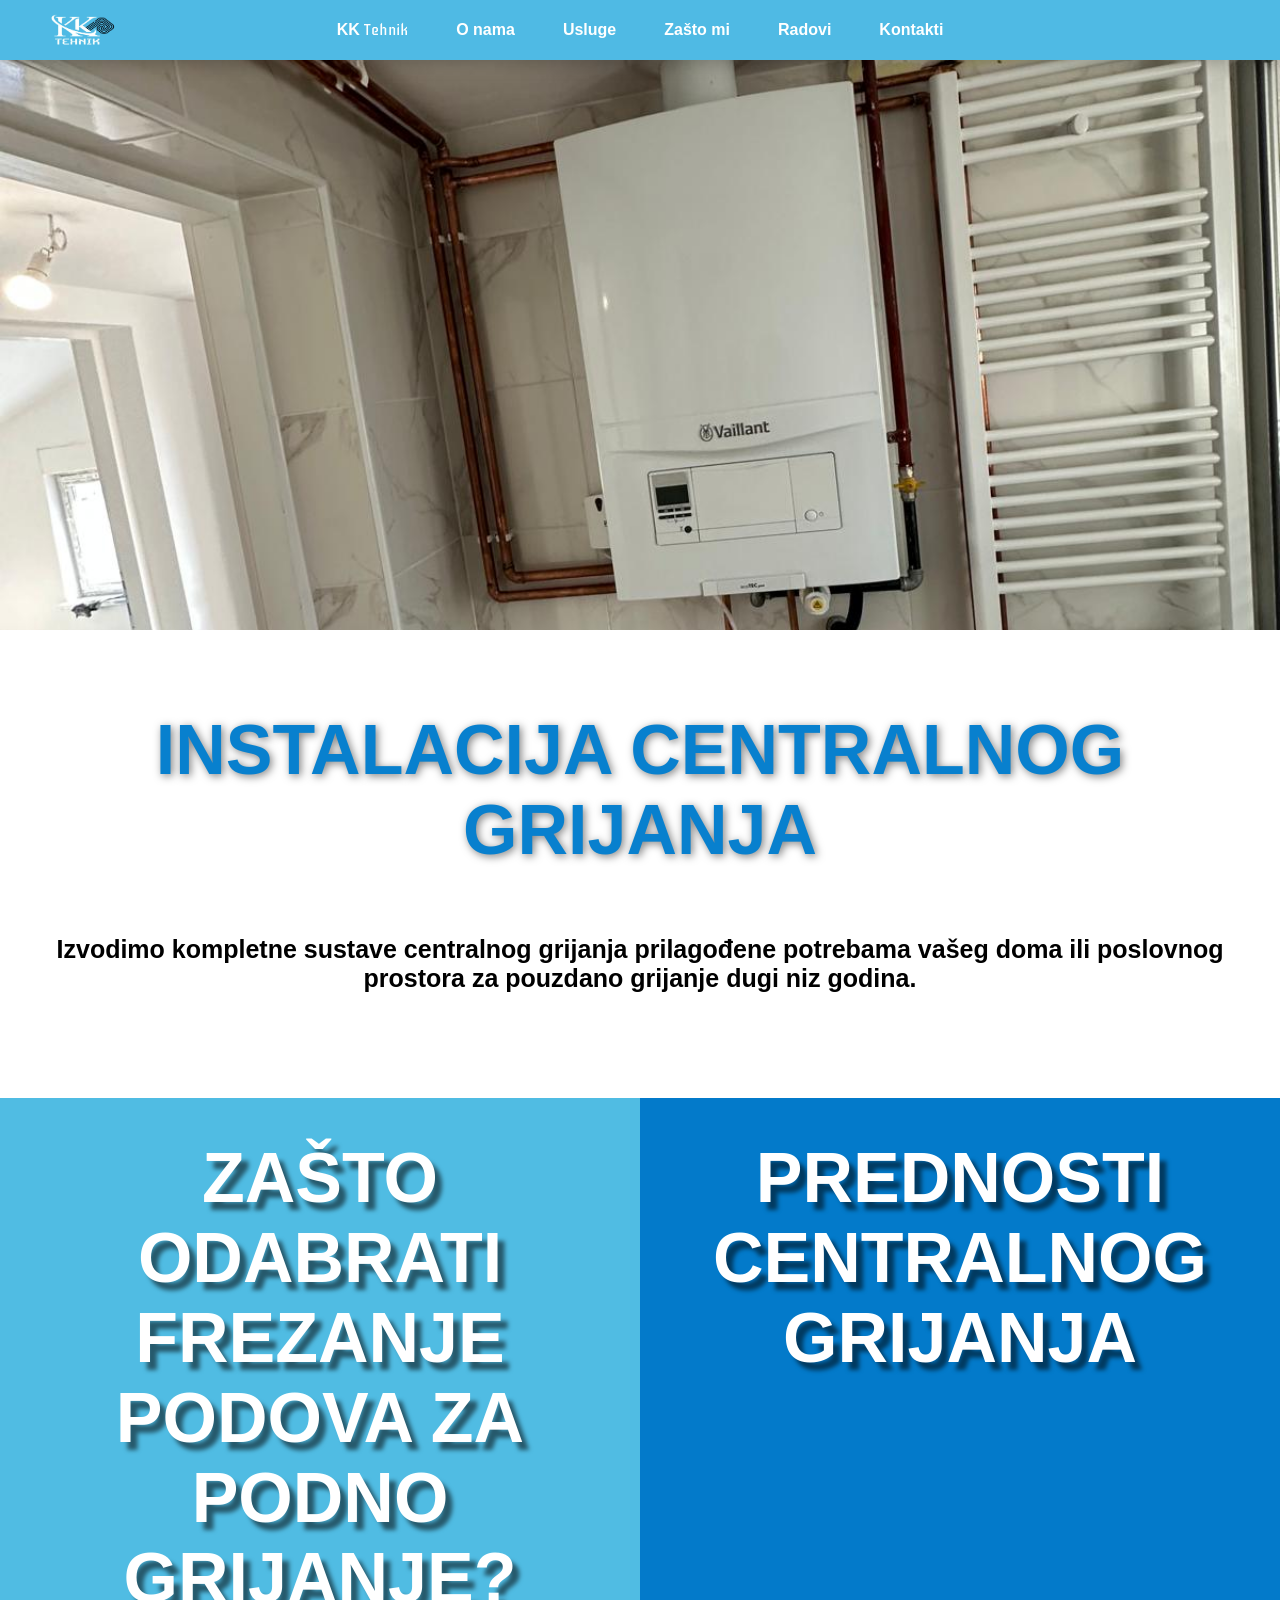
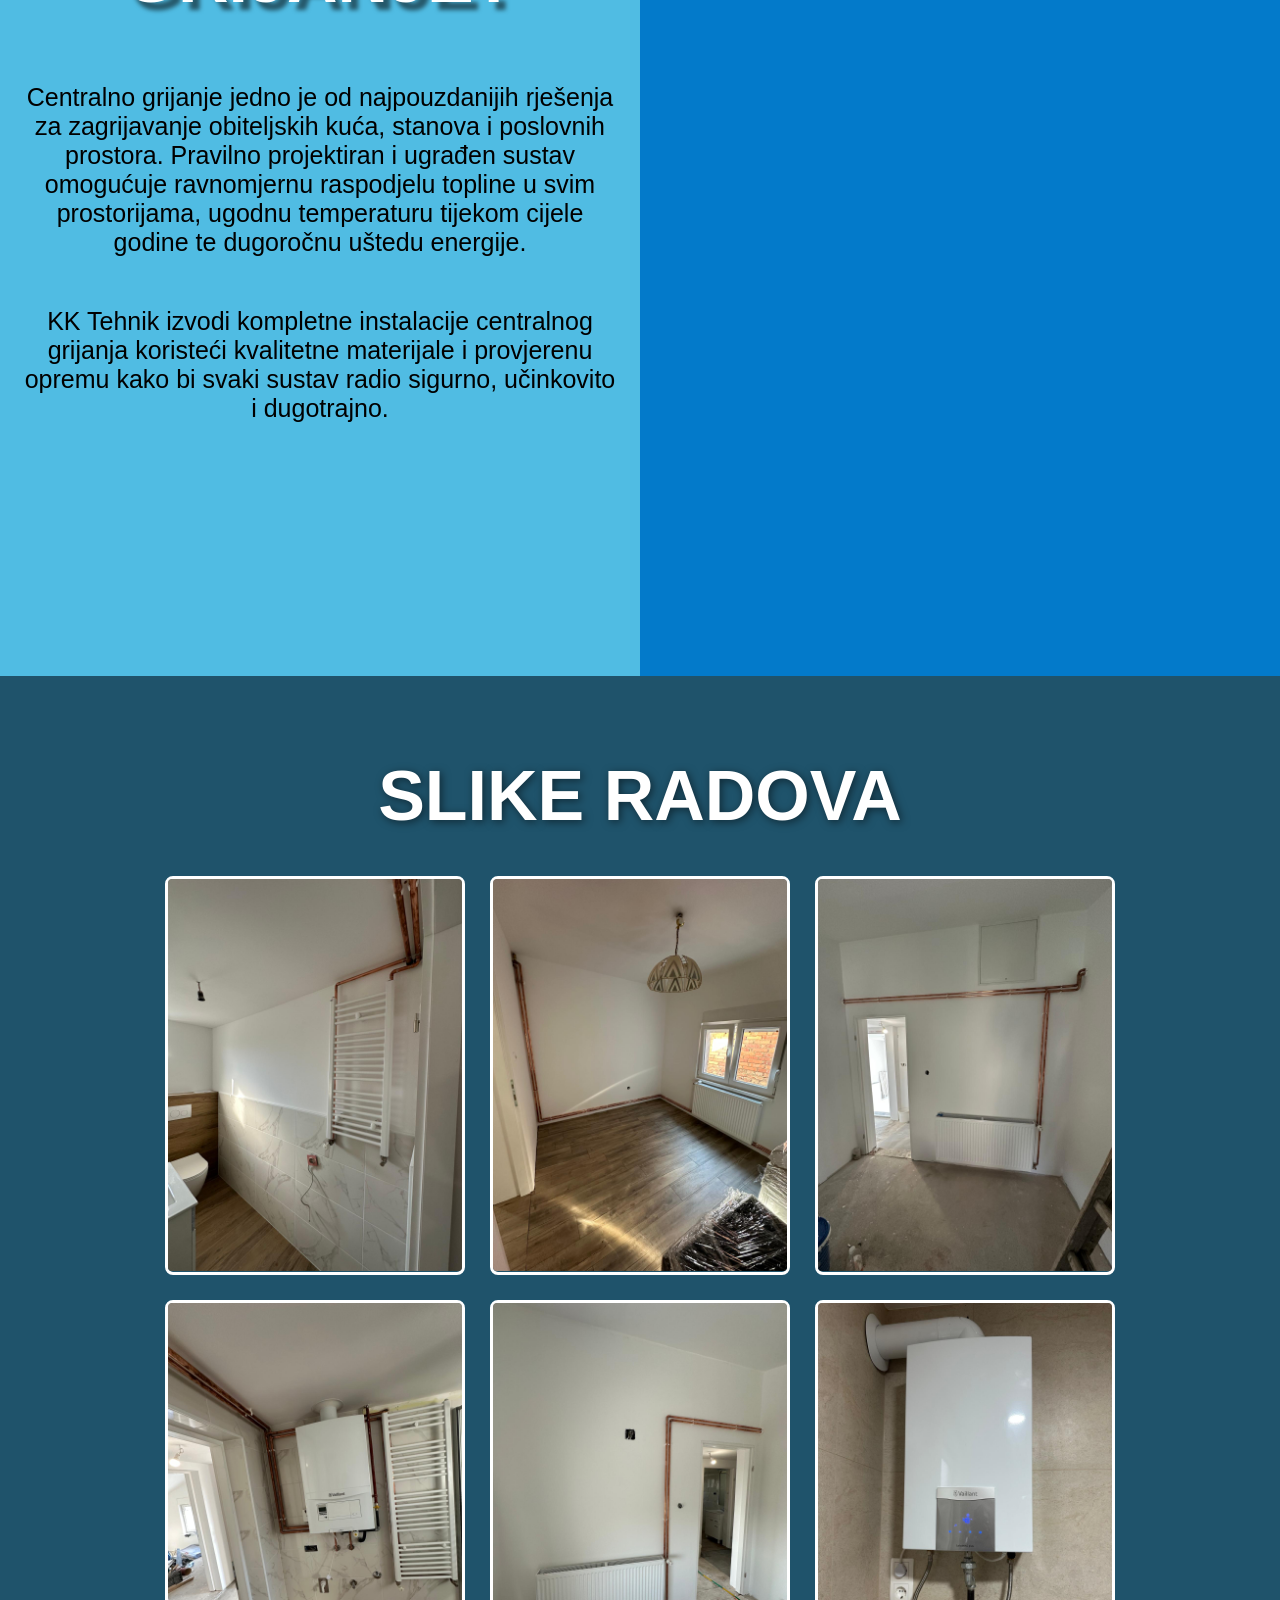
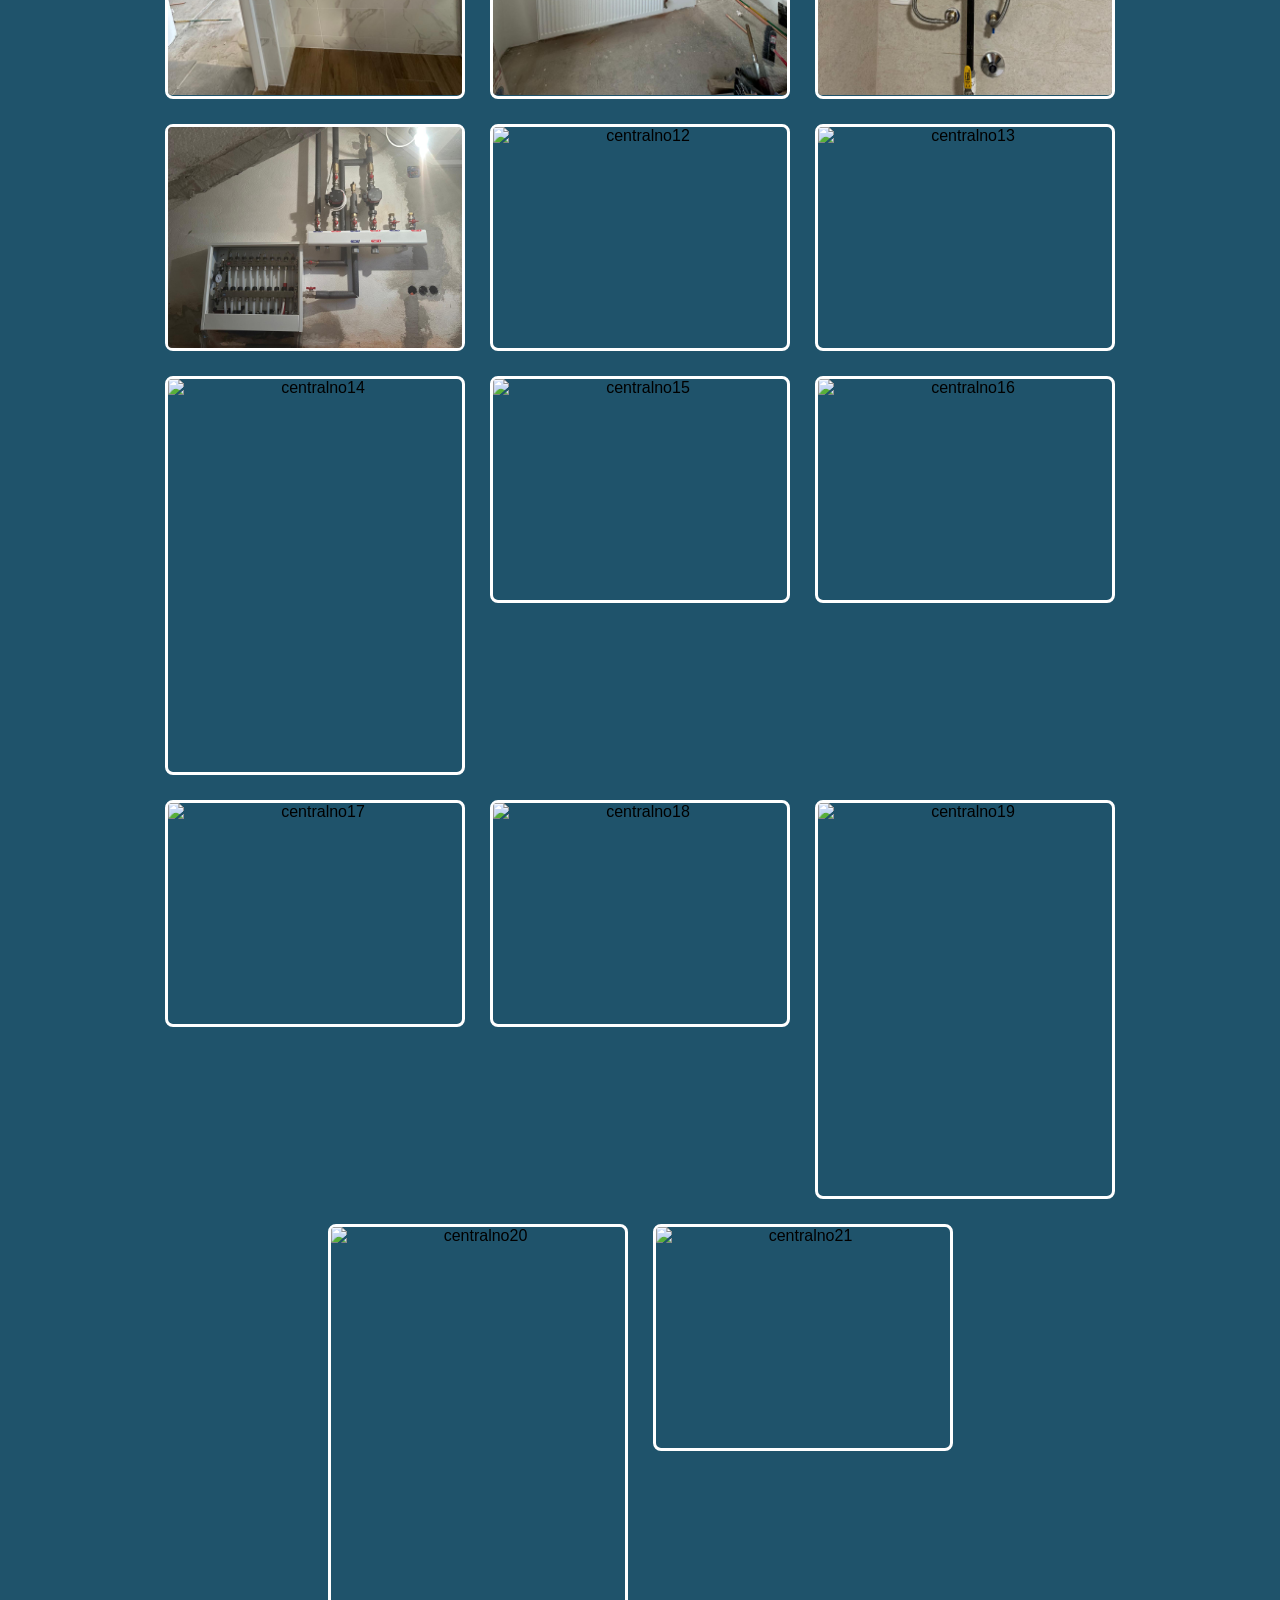
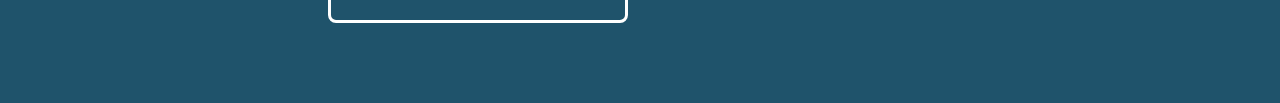
==== commit 4e9fe119: "Update centralno.html" ====
--- a/Usluge/centralno.html
+++ b/Usluge/centralno.html
@@ -5,8 +5,15 @@
     <meta name="viewport" content="width=device-width, initial-scale=1.0" />
     <title>Centralno grijanje | Instalacija sustava grijanja | KK Tehnik</title>
     <meta name="description" content="Izrada i montaža centralnog grijanja. KK Tehnik ugrađuje radijatore, cijevne razvode i kompletne sustave grijanja za kuće i poslovne prostore na području Lipovljana, Novske, Kutine, Siska, Petrinje i Zagreba.">
-    <link rel="icon" type="image/png" sizes="192x192" href="../Slike/favicon.png">
-    <link rel="apple-touch-icon" sizes="192x192" href="../Slike/favicon.png">
+    <meta name="author" content="KK Tehnik">
+<meta name="robots" content="index,follow,max-image-preview:large,max-snippet:-1,max-video-preview:-1">
+
+<link rel="icon" href="https://kktehnik.com/KK_Tehnik.svg" type="image/svg+xml">
+<link rel="apple-touch-icon" href="https://kktehnik.com/KK_Tehnik.svg">
+
+<meta property="og:type" content="website">
+<meta property="og:locale" content="hr_HR">
+<meta property="og:site_name" content="KK Tehnik">
     <link href="../Style/StyleSheet.css" rel="stylesheet" />
     <link rel="stylesheet" href="https://cdnjs.cloudflare.com/ajax/libs/font-awesome/6.5.1/css/all.min.css" />
     <link rel="preconnect" href="https://fonts.googleapis.com">
--- a/Style/StyleSheet.css
+++ b/Style/StyleSheet.css
@@ -1253,49 +1253,17 @@
     position: relative;
     width: 100%;
     max-width: 300px; /* Malo povećana da drži balans s tekstom */
-    height: 400px; /* Povećana visina da prati dužinu desnog teksta */
+    height: 399px; /* Povećana visina da prati dužinu desnog teksta */
     box-sizing: border-box;
     text-align: center;
     border-radius: 8px;
-    background-size: cover;
+    background-size: contain;
     background-repeat: no-repeat;
     background-position: center;
 }
-    .bs_centralno:nth-child(1) {
-        background-image: url("../Slike/centralno/Centralno_image2.png");
-    }
-
-    .bs_centralno:nth-child(2) {
-        background-image: url("../Slike/centralno/Centralno_image3.png");
-    }
-
-    .bs_centralno:nth-child(3) {
-        background-image: url("../Slike/centralno/Centralno_image4.png");
-    }
-
-    .bs_centralno:nth-child(4) {
-        background-image: url("../Slike/centralno/Centralno_image5.png");
-    }
-
-    .bs_centralno:nth-child(5) {
-        background-image: url("../Slike/centralno/Centralno_image6.png");
-    }
-
-    .bs_centralno:nth-child(6) {
-        background-image: url("../Slike/centralno/Centralno_image10.png");
-    }
-
-    .bs_centralno:nth-child(7) {
-        background-image: url("../Slike/centralno/Centralno_image11.png");
-    }
-
-    .bs_centralno:nth-child(8) {
-        background-image: url("../Slike/centralno/Centralno_image12.png");
-    }
-
-    .bs_centralno:nth-child(9) {
-        background-image: url("../Slike/centralno/Centralno_image13.png");
-    }
+.bs_centralno .box-image{
+    height:auto;
+}
 /* ==========================================================================
    9. Sekcija kotlovnice
    ========================================================================== */
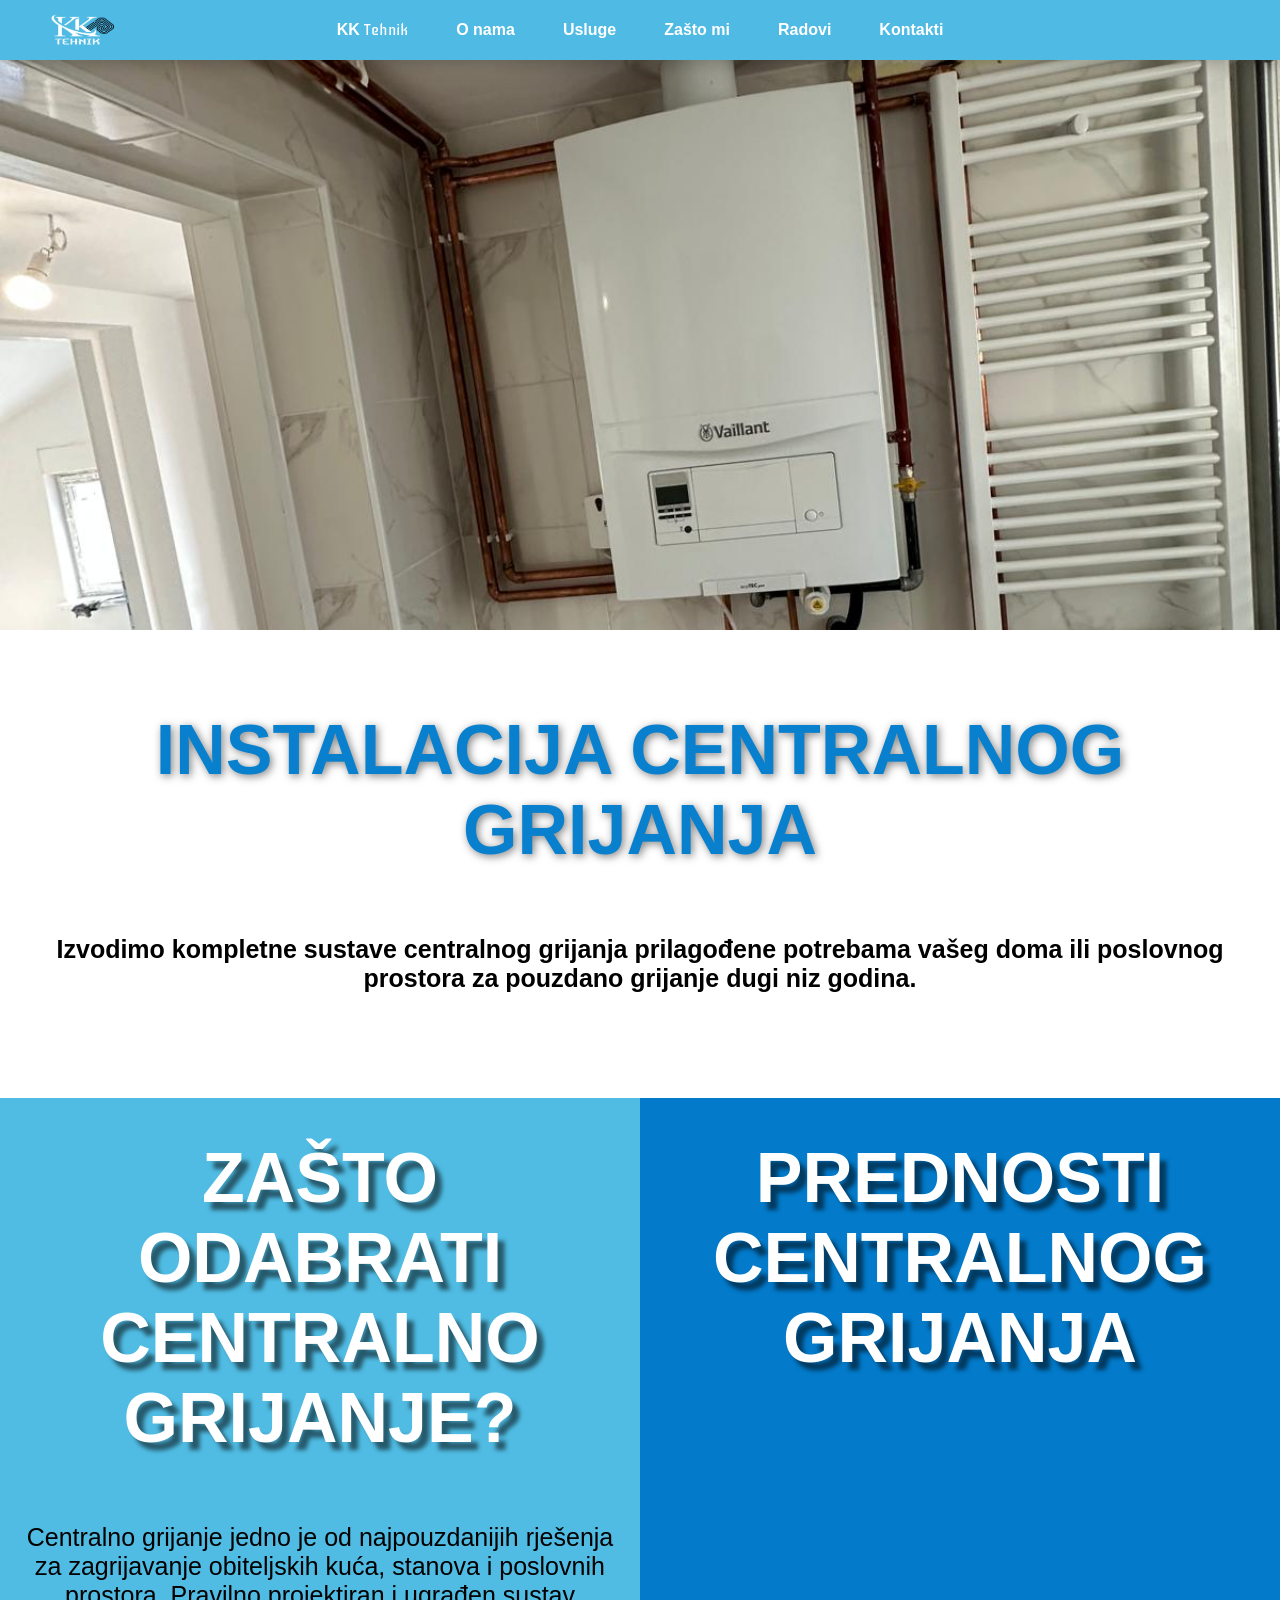
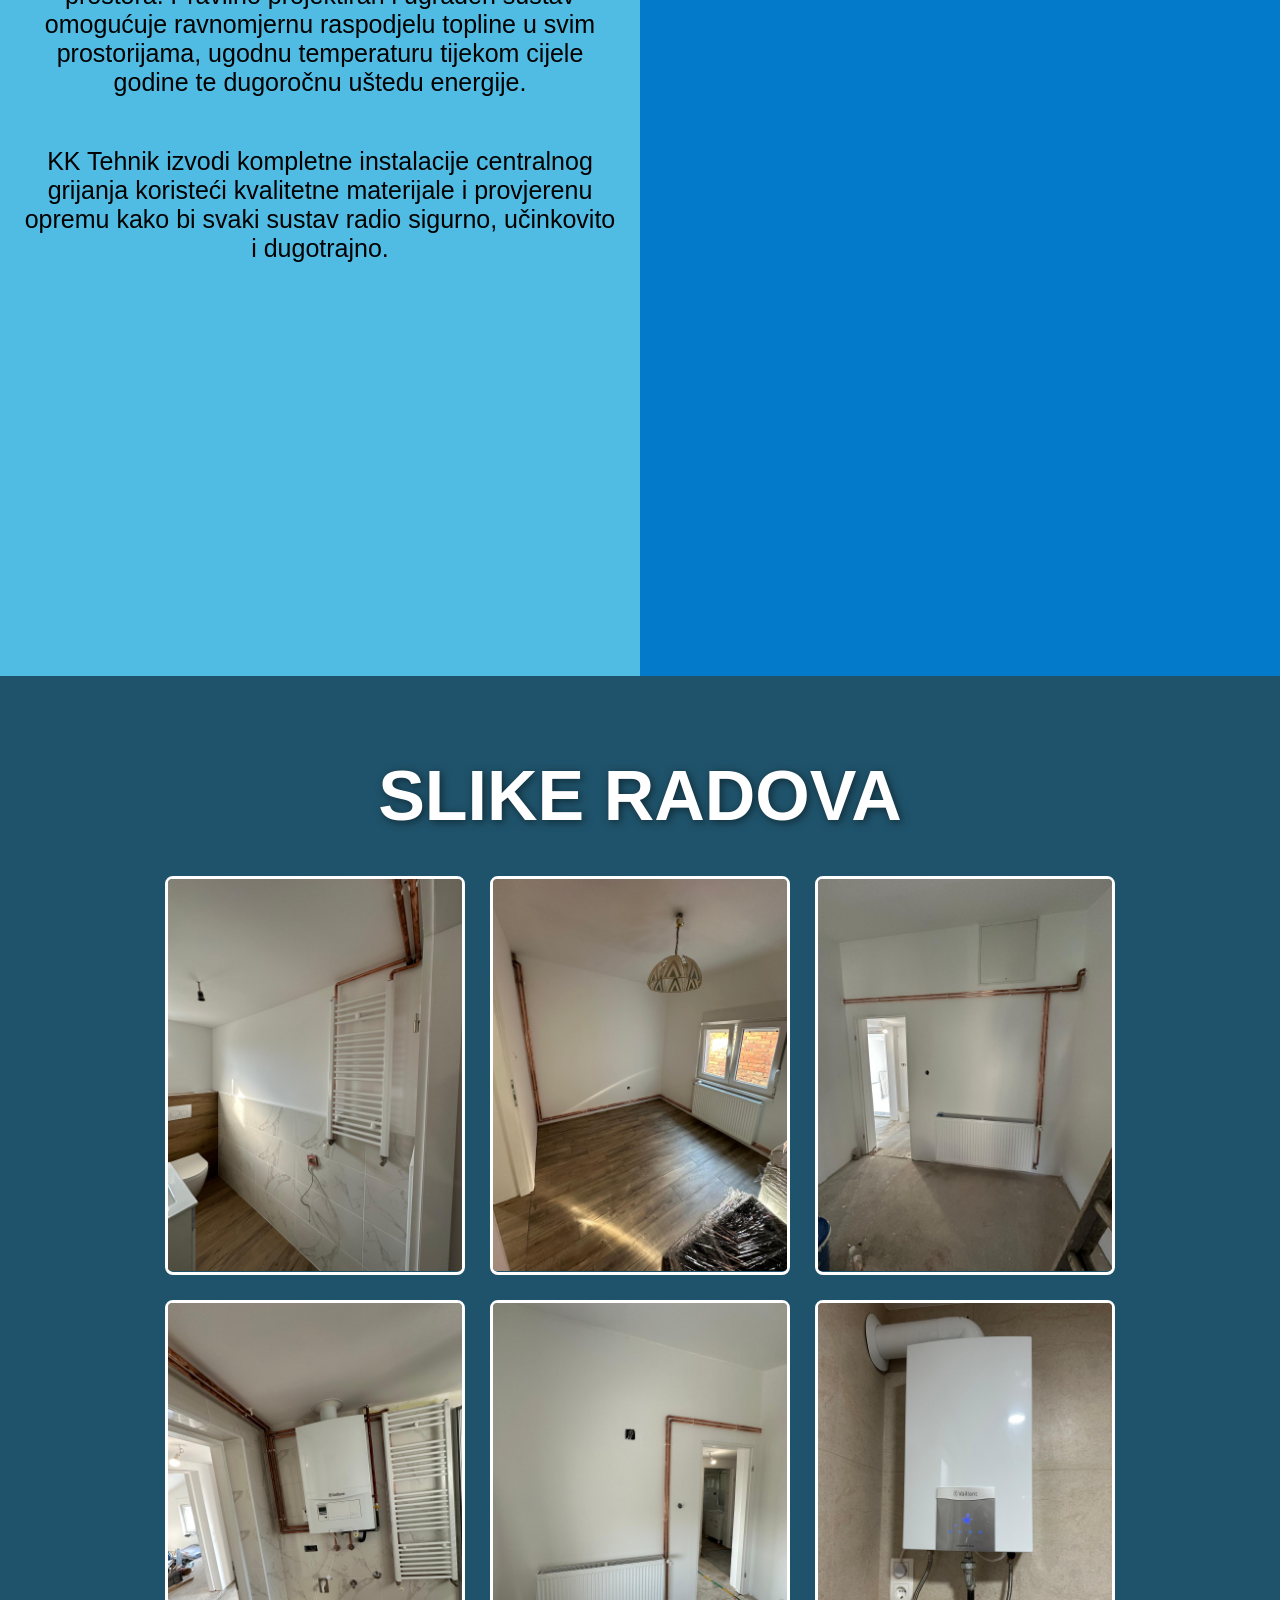
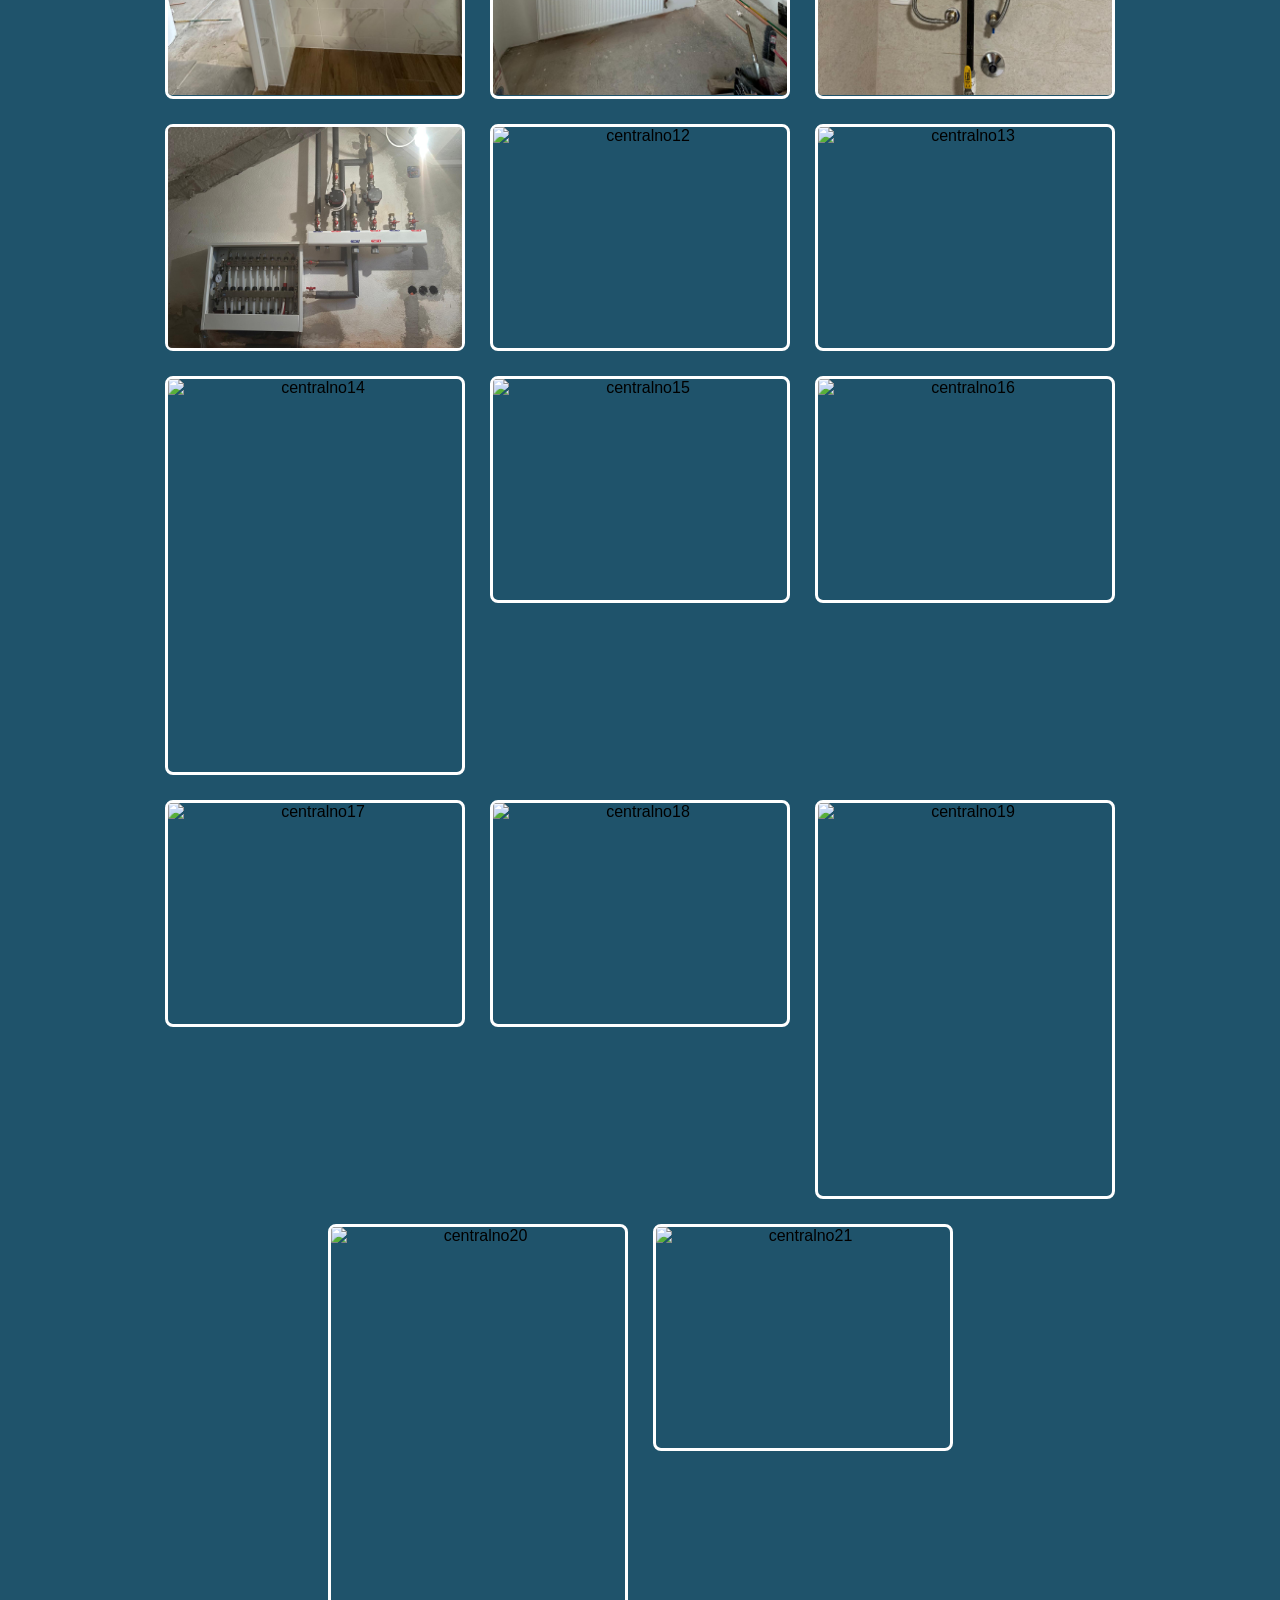
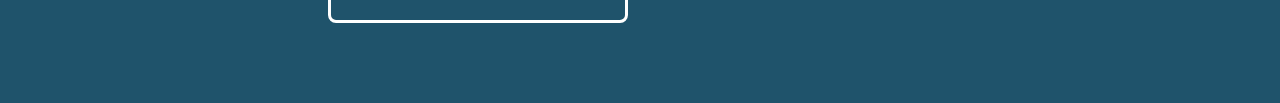
==== commit b644bf51: "Update centralno.html" ====
--- a/Usluge/centralno.html
+++ b/Usluge/centralno.html
@@ -63,7 +63,7 @@
     </div>
     <div class="g_odabir">
     <div class="odabir" style="box-sizing: border-box; flex: 1; padding: 40px 20px; margin:0; ">
-        <h2 class="n1">Zašto odabrati frezanje podova za podno grijanje?</h2>
+        <h2 class="n1">Zašto odabrati centralno grijanje?</h2>
         <p class="n2">
             Centralno grijanje jedno je od najpouzdanijih rješenja za zagrijavanje obiteljskih kuća,
             stanova i poslovnih prostora. Pravilno projektiran i ugrađen sustav omogućuje ravnomjernu
--- a/Style/StyleSheet.css
+++ b/Style/StyleSheet.css
@@ -1139,7 +1139,7 @@
     z-index: 1;
 }
 @media (max-width: 768px) {
-    .g_frezanje1 {
+    .g_odabir {
         flex-direction: column;
     }
 }
